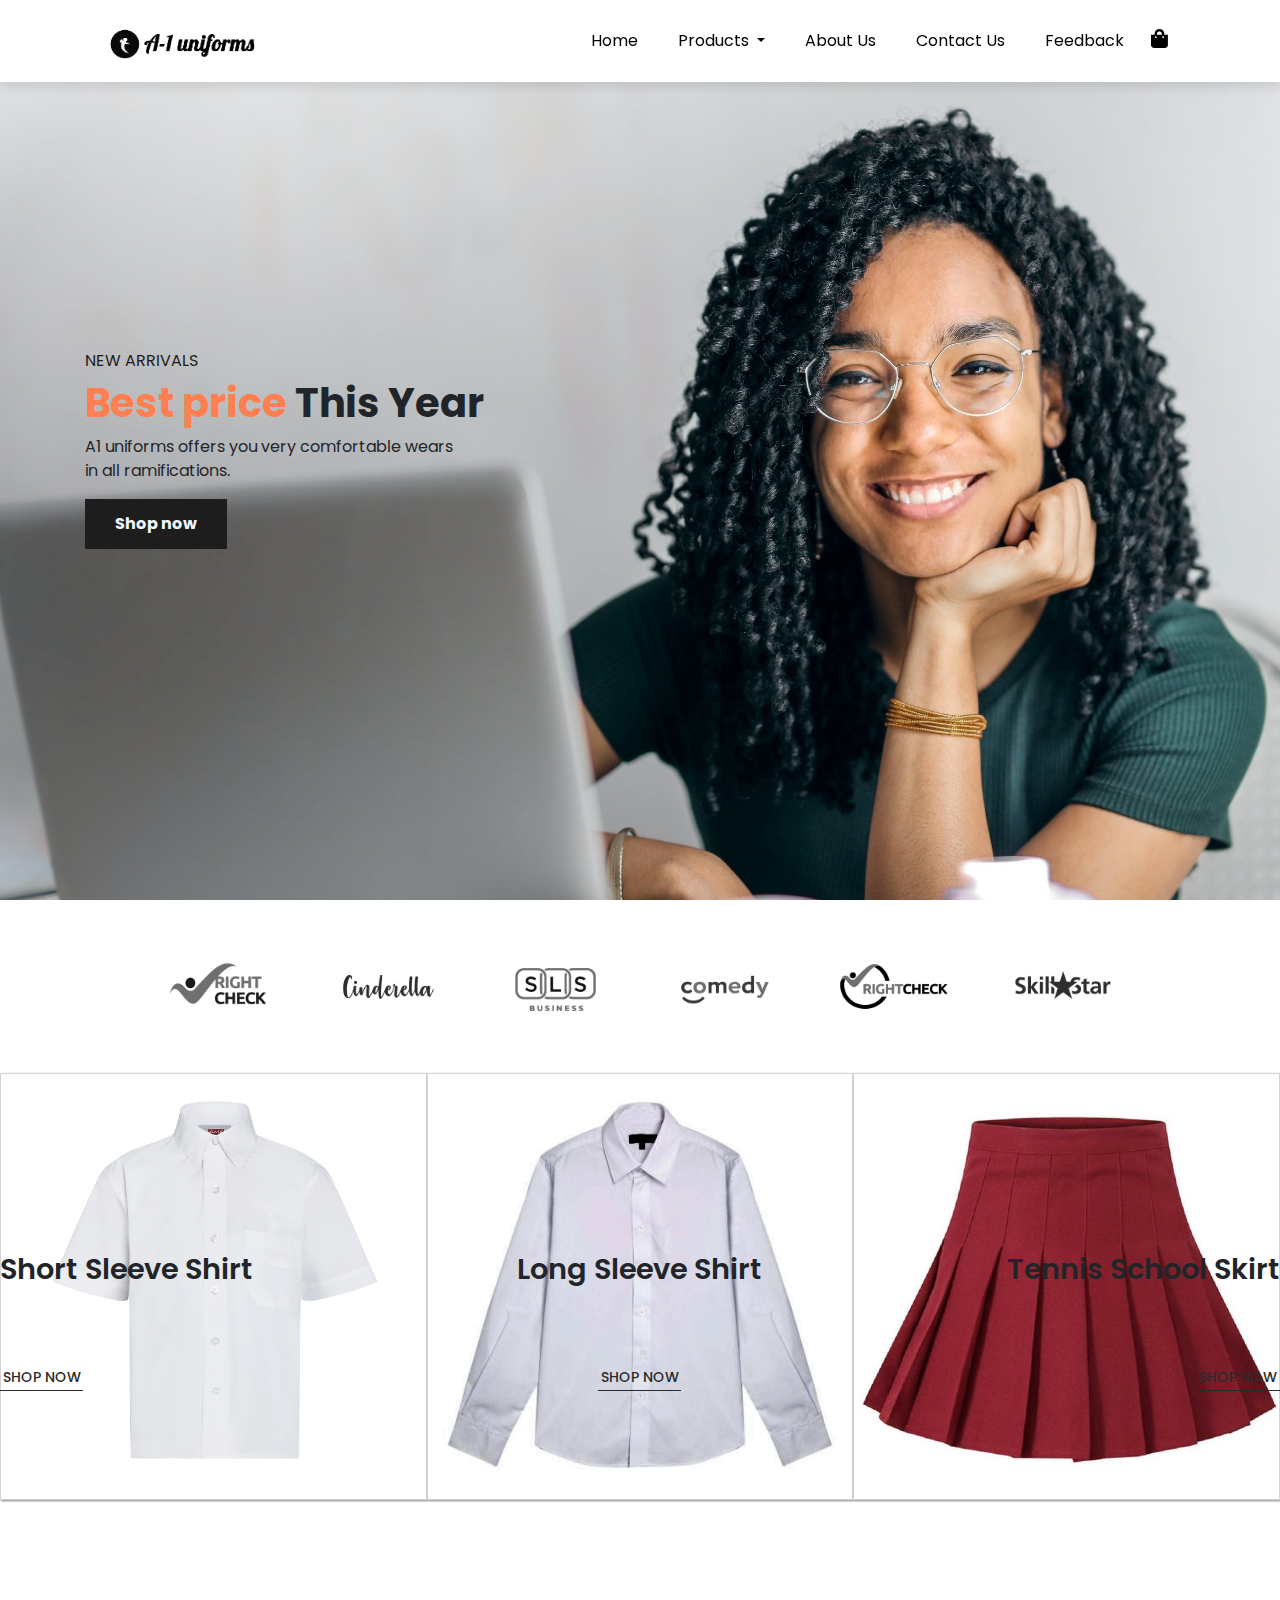
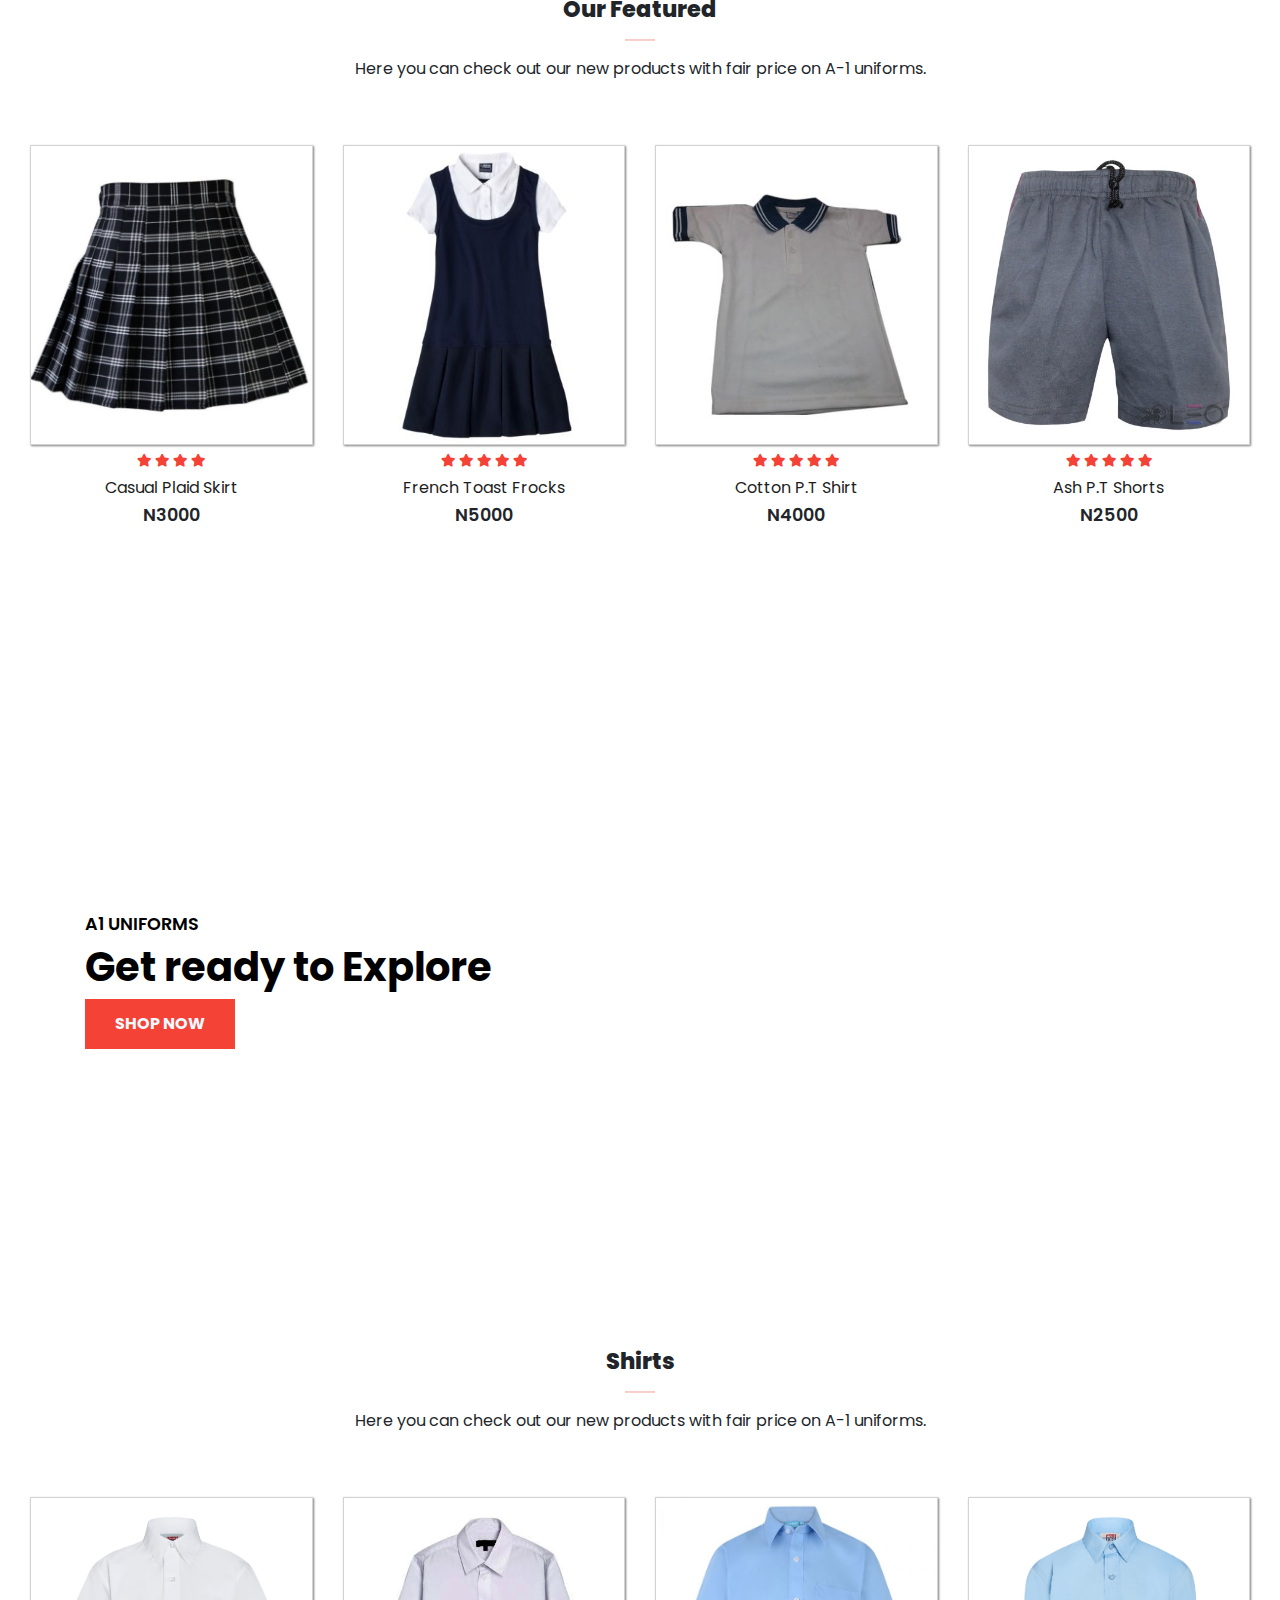
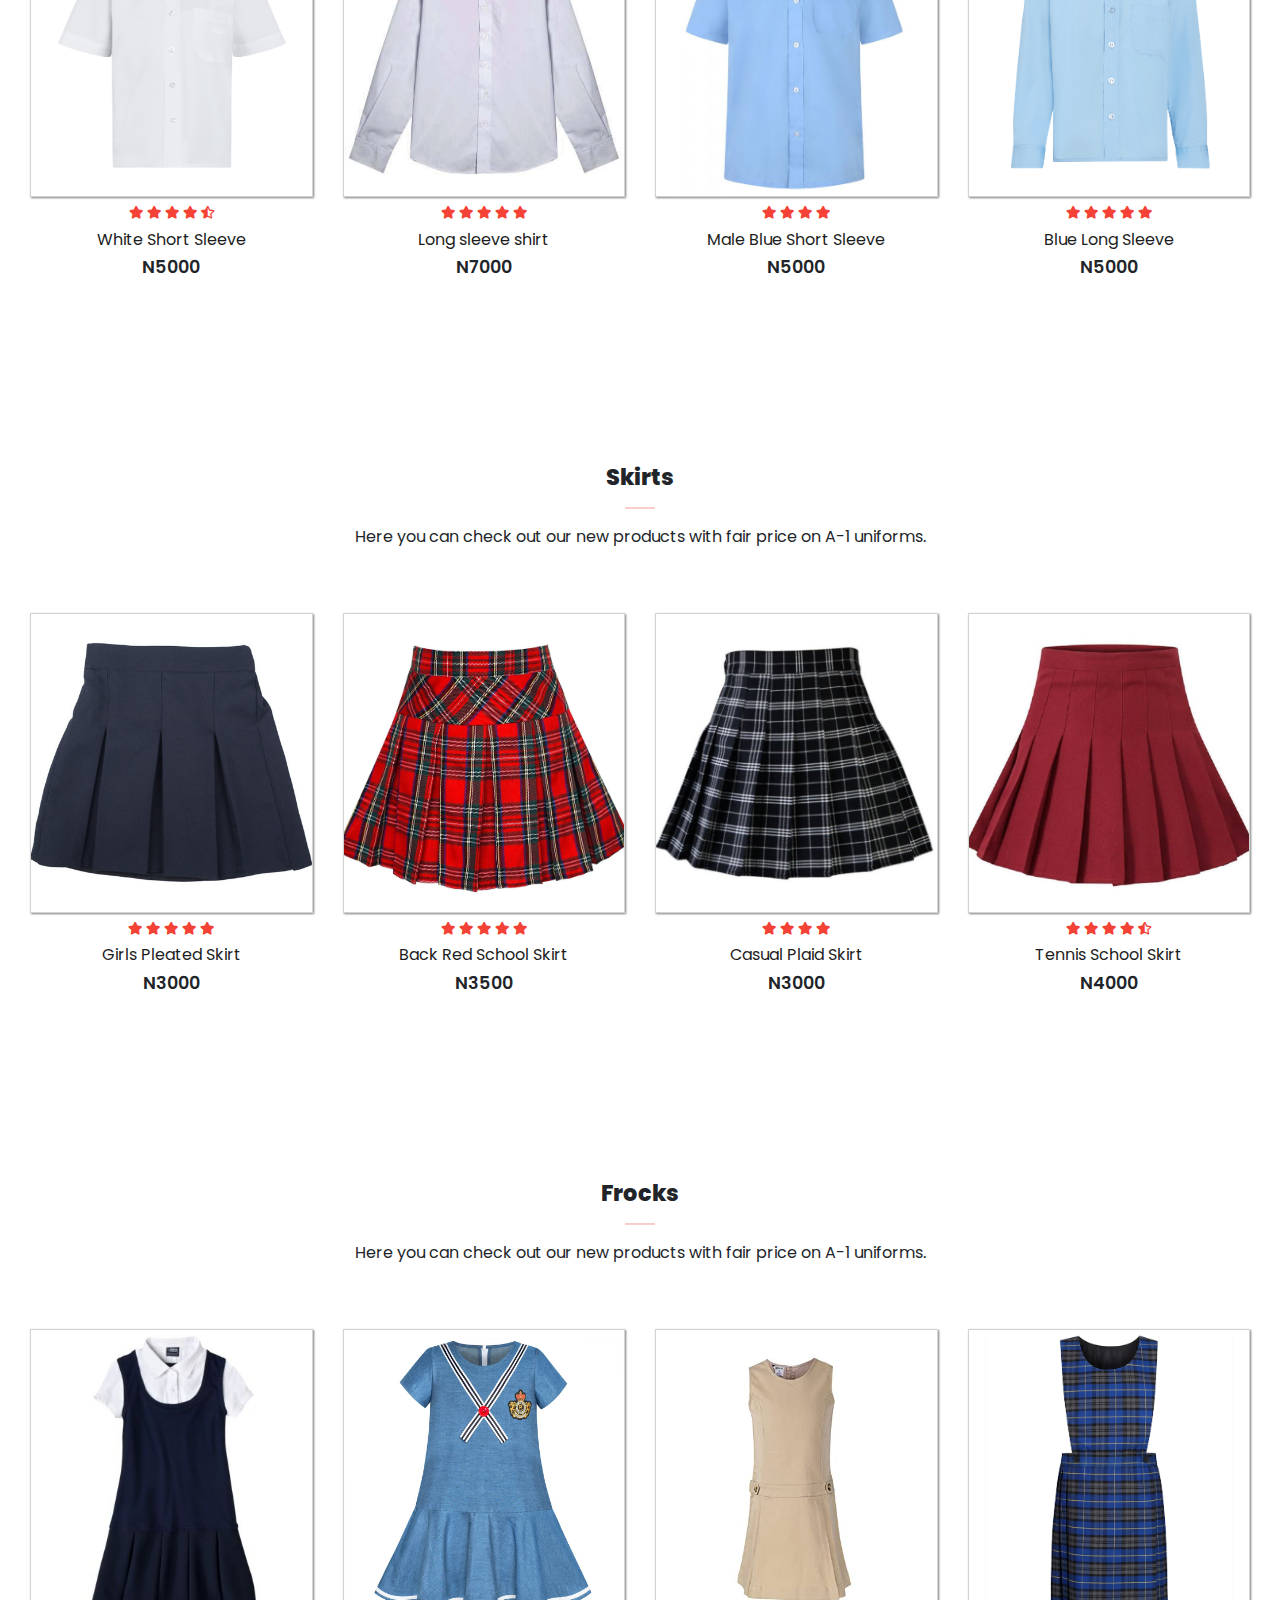
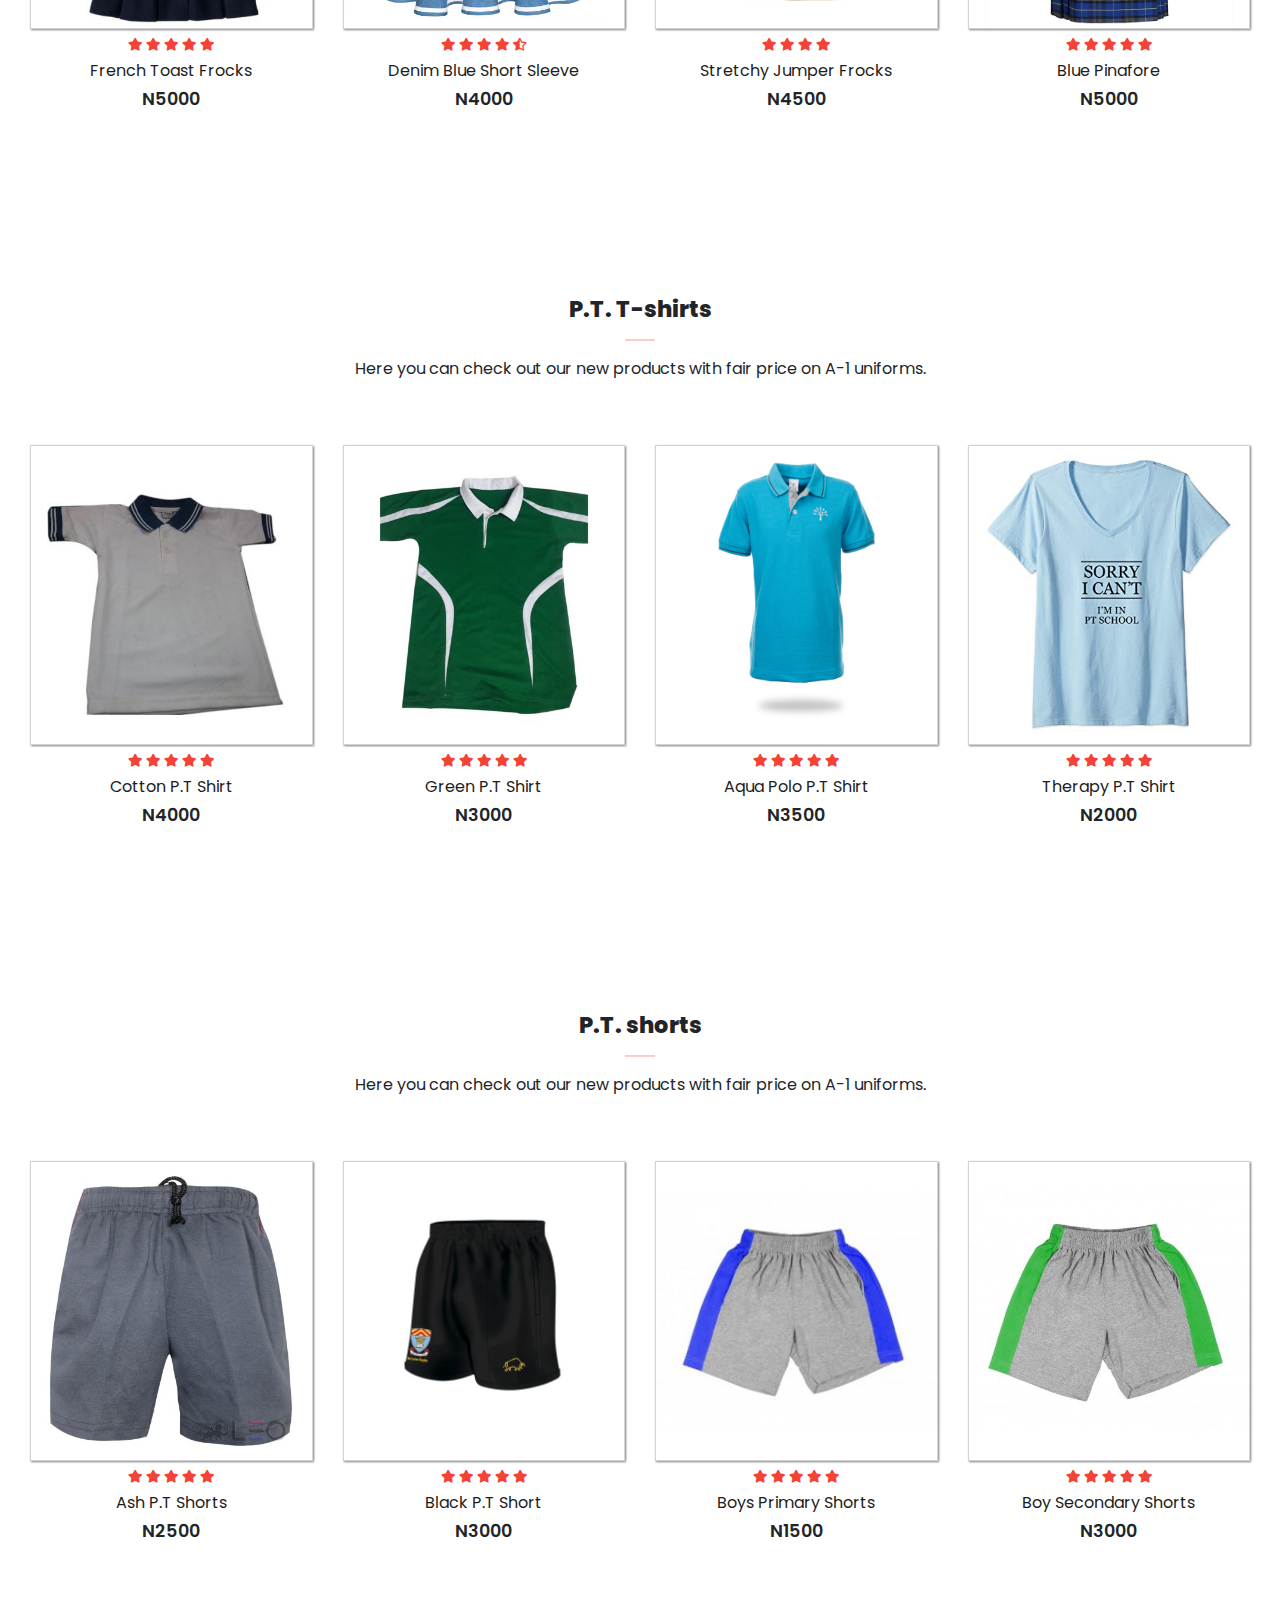
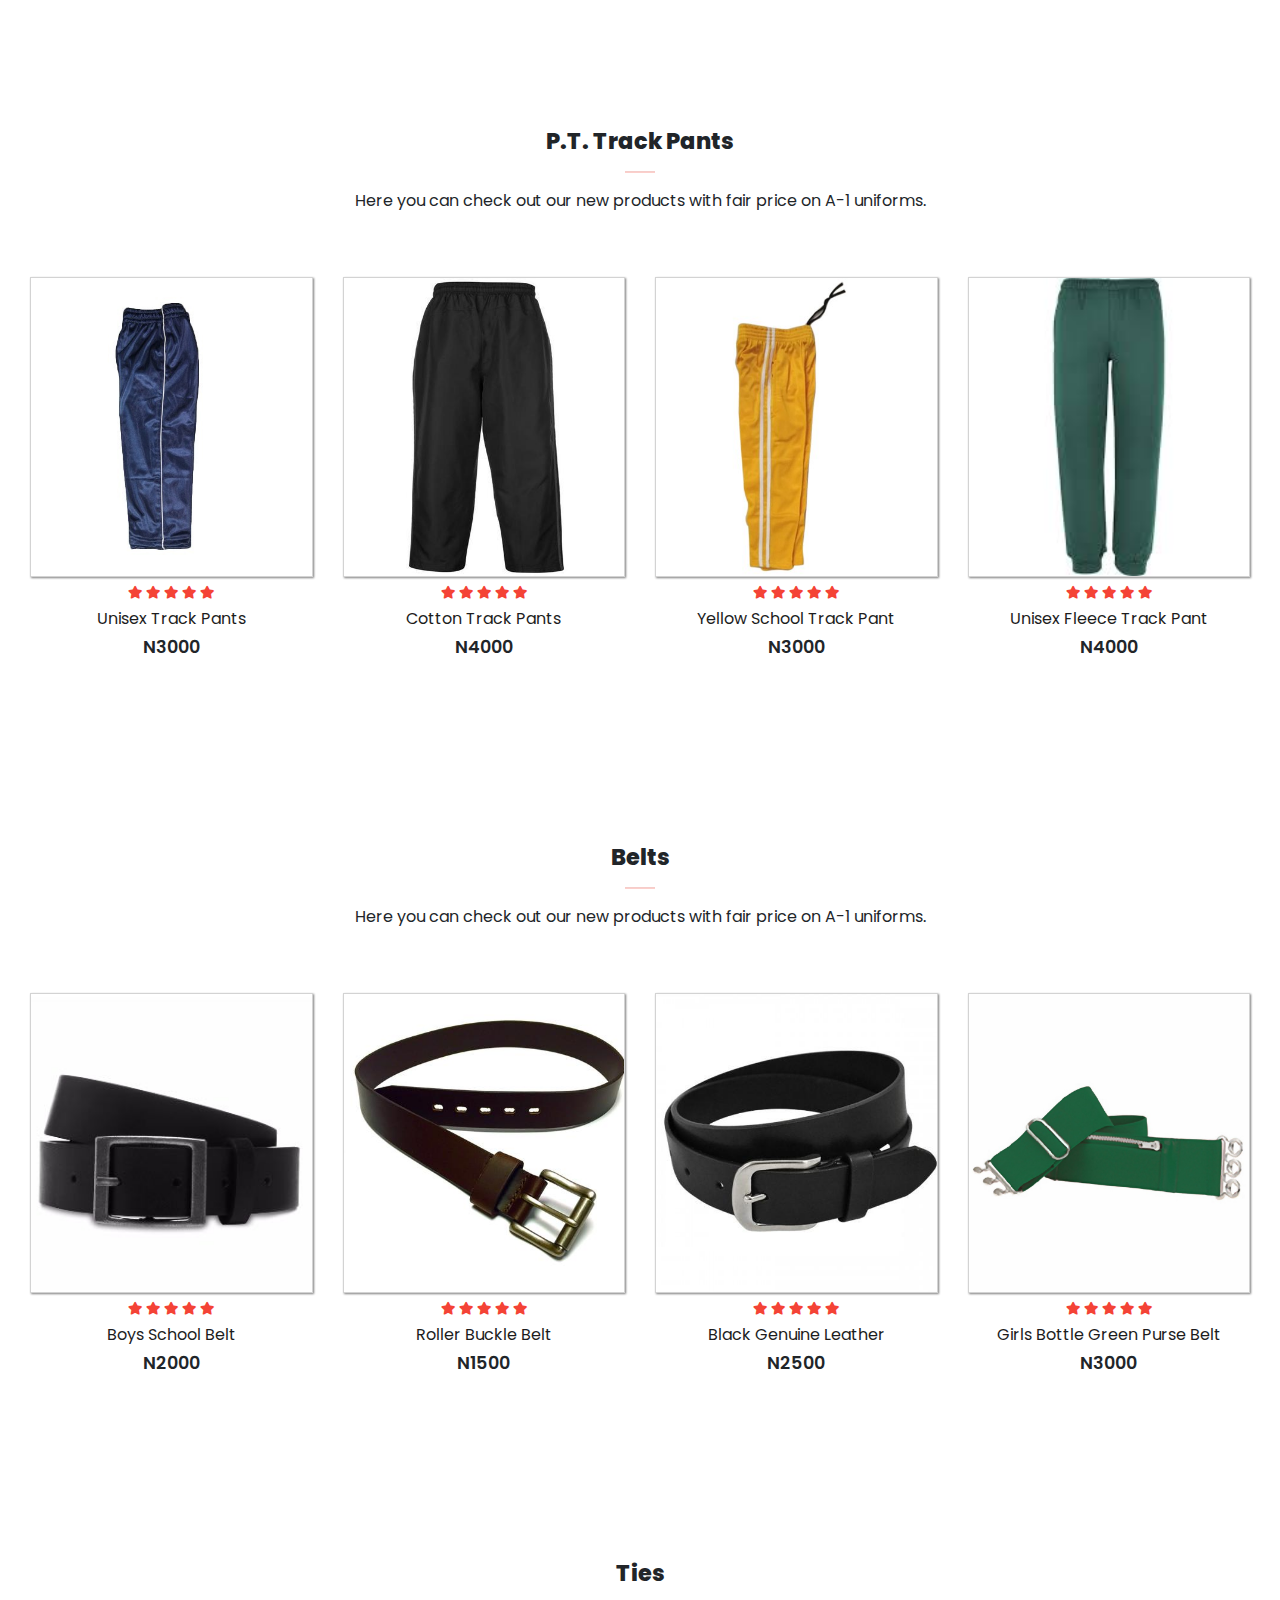
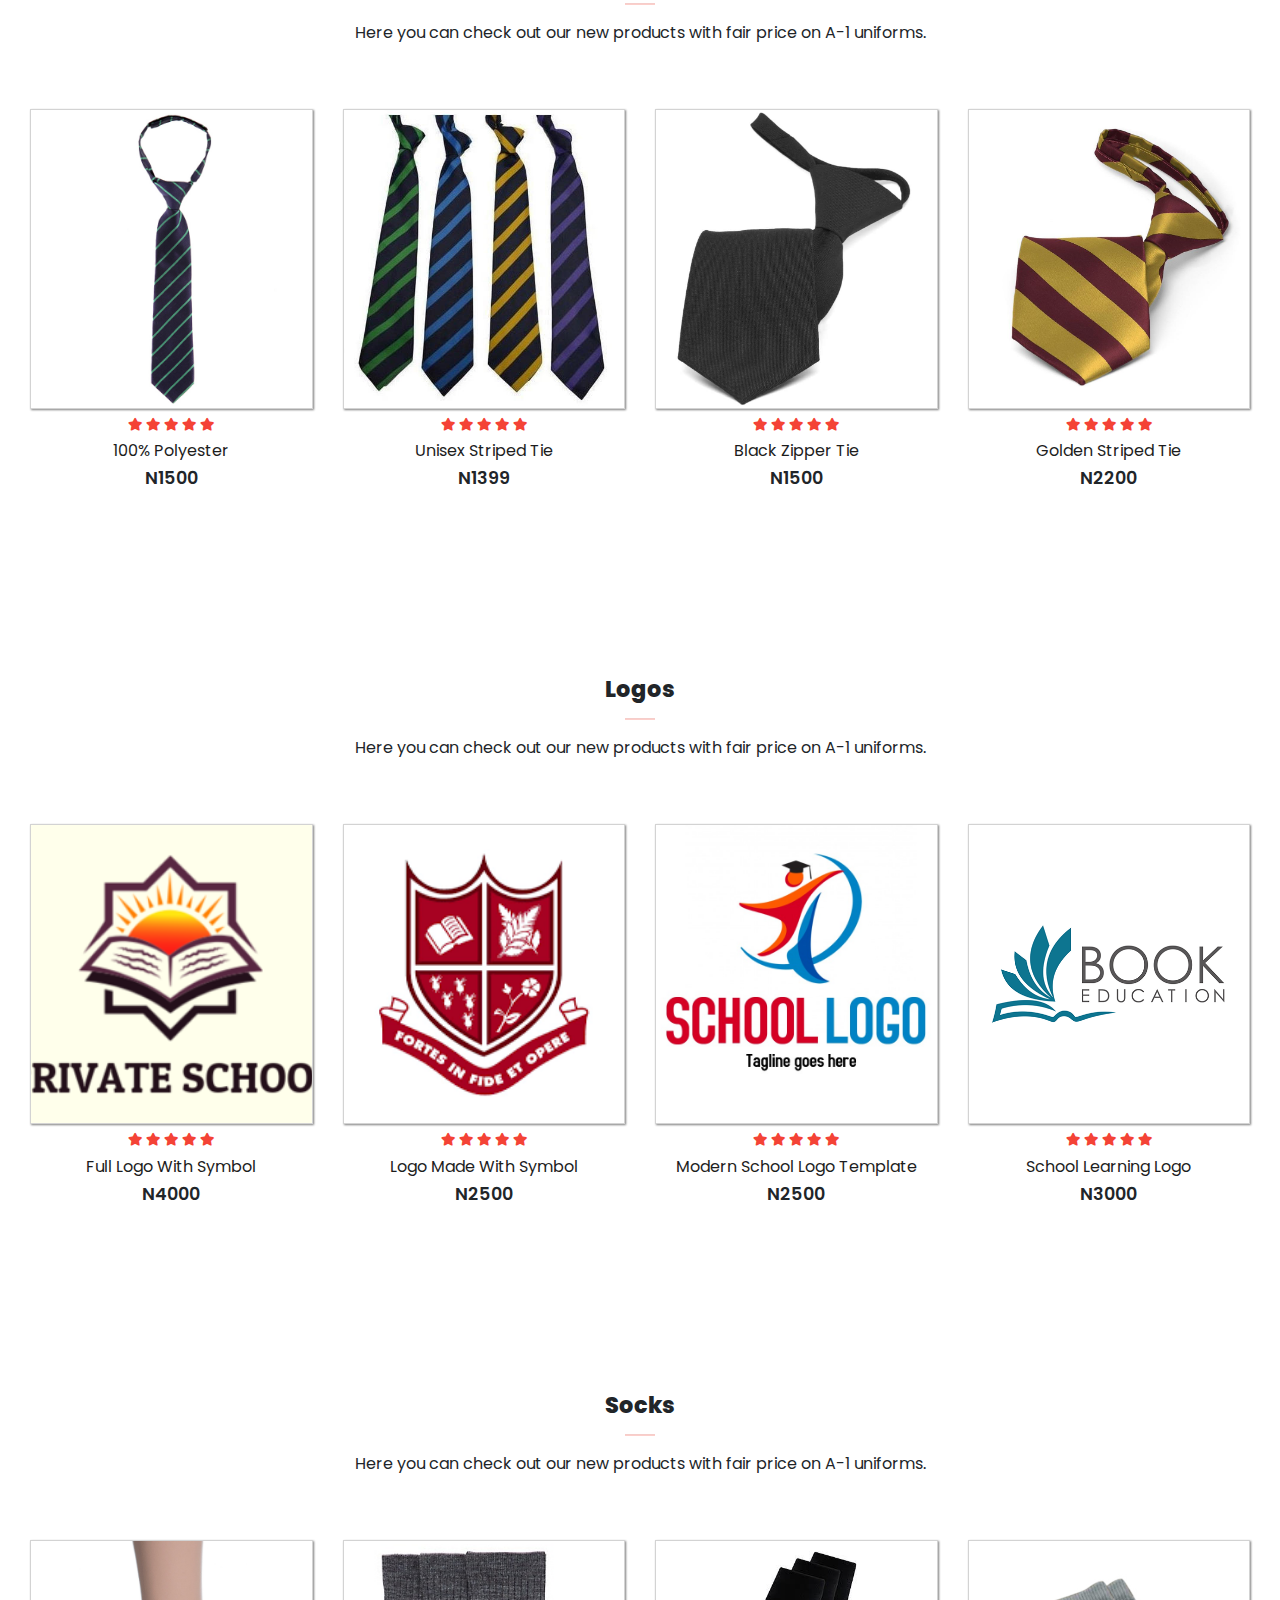
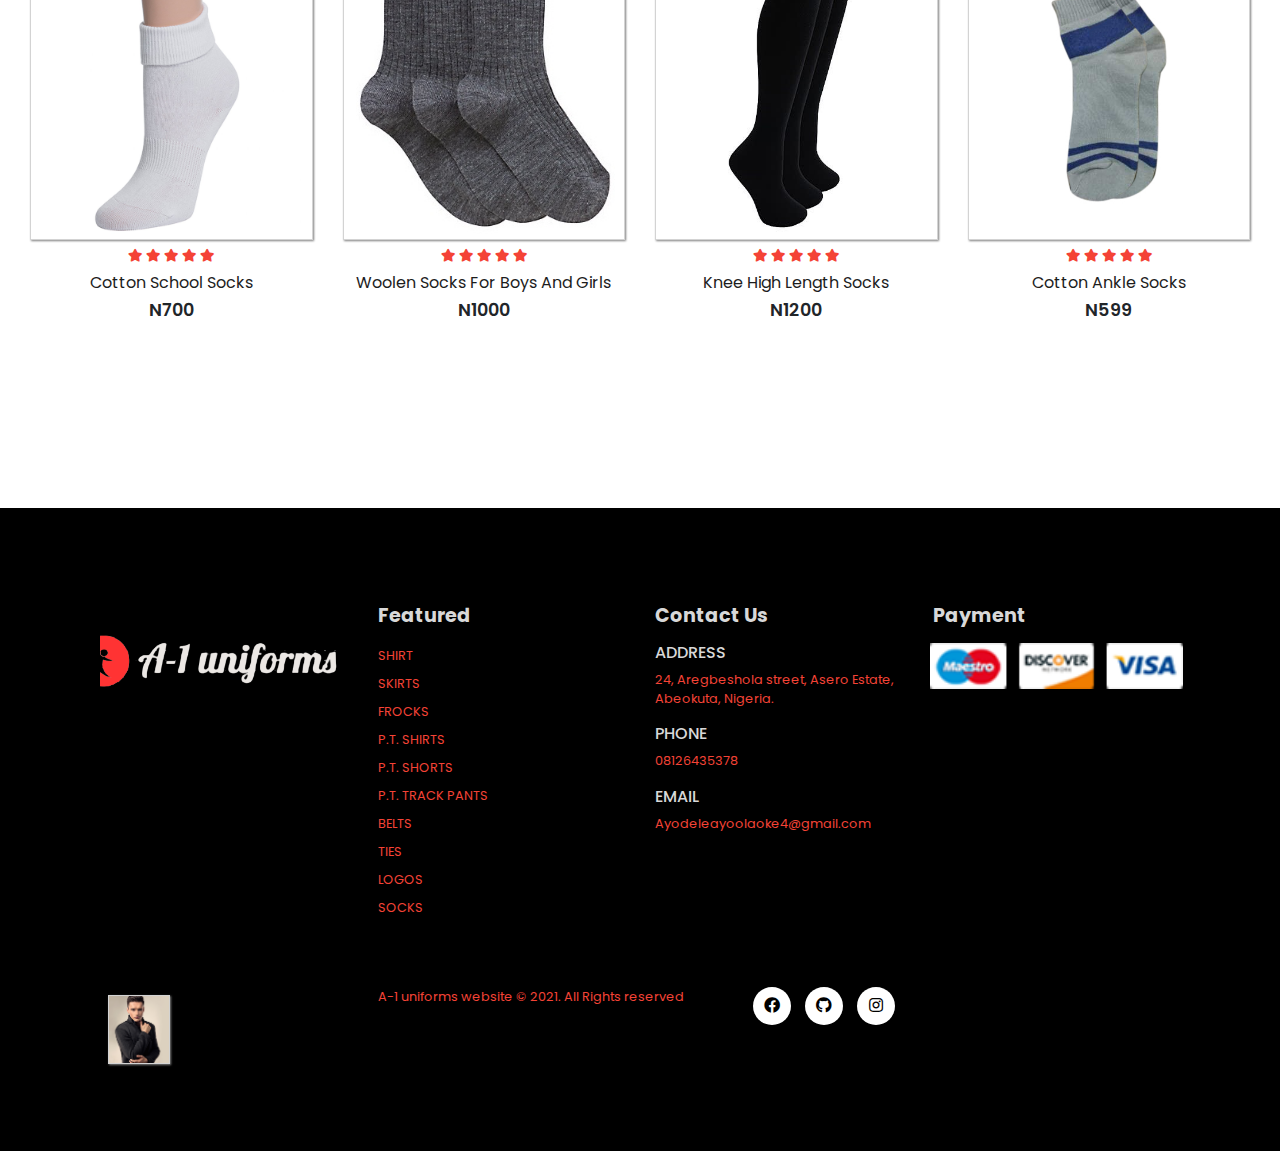
==== index.html @ 0e8beb48 "project pushed to git" ====
<!DOCTYPE html>
<html lang="en">

    <head>
        <meta charset="UTF-8" />
        <meta http-equiv="X-UA-Compatible" content="IE=edge" />
        <meta name="viewport" content="width=device-width, initial-scale=1.0" />
        <title>A1 UNIFORMS | HOME</title>
        <link rel="stylesheet" href="assets/css/styles.css" />
<link rel="stylesheet" href="assets/css/bootstrap-5.0.0-beta2/dist/css/bootstrap.css">
<link rel="stylesheet" href="assets/css/bootstrap.min.css">
        <link rel="stylesheet" href="assets/css/fontawesome-free-5.15.3-web/css/all.css" />
    </head>

    <body id="notLoaded">
<!-- === NAVBAR === -->
    <nav id="nav" class="navbar navbar-expand-lg navbar-light bg-white py-3 fixed-top">
  <div class="container">
    <img src="assets/img/Screenshot__247_-removebg-preview.png" onclick="window.location.href = 'index.html'" id="logo" alt="" width="200" height="50">
    <button class="navbar-toggler" style="outline: none; border: none;" type="button" data-bs-toggle="collapse" data-bs-target="#navbarSupportedContent" aria-controls="navbarSupportedContent" aria-expanded="false" aria-label="Toggle navigation">
      <span id="bar" class="fa fa-bars"></span>
    </button>
    <div class="collapse navbar-collapse" id="navbarSupportedContent">
      <ul class="navbar-nav ml-auto">
        <li class="nav-item">
          <a class="nav-link active"  href="index.html">Home</a>
        </li>
        <li class="nav-item dropdown">
          <a class="nav-link dropdown-toggle"  href="#" id="navbarDropdown" role="button" data-bs-toggle="dropdown" aria-expanded="false">
            Products
          </a>
          <ul class="dropdown-menu" aria-labelledby="navbarDropdown">
            <li><a class="dropdown-item" href="products.html#shirts">Shirts</a></li>
            <li><a class="dropdown-item" href="products.html#skirts">Skirts</a></li>
            <li><a class="dropdown-item" href="products.html#Frocks">Frocks</a></li>
            <li><a class="dropdown-item" href="products.html#p_t_shirts">P.T shirts</a></li>
            <li><a class="dropdown-item" href="products.html#p_t_shorts">P.T shorts</a></li>
            <li><a class="dropdown-item" href="products.html#p_t_track_pants">P.T track-pants</a></li>
            <li><a class="dropdown-item" href="products.html#belts">Belts</a></li>
            <li><a class="dropdown-item" href="products.html#ties">Ties</a></li>
            <li><a class="dropdown-item" href="products.html#logos">Logos</a></li>
            <li><a class="dropdown-item" href="products.html#socks">Socks</a></li>
          </ul>
        </li>
        <li class="nav-item">
          <a class="nav-link"  href="About.html">About Us</a>
        </li>
        <li class="nav-item">
          <a class="nav-link"  href="contact.html">Contact Us</a>
        </li>
        <li class="nav-item">
          <a class="nav-link"  href="feedback.html">Feedback</a>
        </li>
        <li class="nav-item">
          <i class="fa fa-shopping-bag"></i>
          <!-- <span class="badge badge-primary">1</span> -->
        </li>
      </ul>
    </div>
  </div>
</nav>
<!-- === END OF NAVBAR === -->

       <!-- === BODY === -->
      <section id="home" style="height: 100vh;">
        <div class="container" id="home-txt">
          <h5 id="headfive">NEW ARRIVALS</h5>
          <h1 id="headone"><span>Best price</span> This Year</h1>
          <p>A1 uniforms offers you very comfortable wears <br> in all ramifications.</p>
          <button onclick="window.location.href = 'products.html#shirts'">Shop now</button>
        </div>
      </section>


      <section id="brand" class="container">
        <div class="row m-0 p-5">
          <img class="img-fluid col-lg-2 col-md-2 col-6" src="assets/img/brand/1.png" alt="">
          <img class="img-fluid col-lg-2 col-md-2 col-6" src="assets/img/brand/2.png" alt="">
          <img class="img-fluid col-lg-2 col-md-2 col-6" src="assets/img/brand/3.png" alt="">
          <img class="img-fluid col-lg-2 col-md-2 col-6" src="assets/img/brand/4.png" alt="">
          <img class="img-fluid col-lg-2 col-md-2 col-6" src="assets/img/brand/5.png" alt="">
          <img class="img-fluid col-lg-2 col-md-2 col-6" src="assets/img/brand/6.png" alt="">
          <!-- <i class="fa fa-smile"></i> -->
        </div>
      </section>


      <section id="new">
        <div class="row p-0 m-0">
          <div class="one col-lg-4 col-md-12 col-12 p-0">
            <img class="img-fluid" src="assets/img/SHORT-SLEEVE-WHITE.png" alt="">
            <div class="details">
             <h2 id="headtwo">Short Sleeve Shirt</h2>
              <button onclick="window.location.href='products.html'" class="text-uppercase">Shop now</button>
            </div>
          </div>
          <div class="one col-lg-4 col-md-12 col-12 p-0">
            <img class="img-fluid" src="assets/img/long-sleeve.jpg" alt="">
            <div class="details">
              <h2 id="headtwo">Long Sleeve Shirt</h2>
              <button onclick="window.location.href='products.html'" class="text-uppercase">Shop now</button>
            </div>
          </div>
          <div class="one col-lg-4 col-md-12 col-12 p-0">
            <img class="img-fluid" src="assets/img/tennis-skirt.jpg" alt="">
            <div class="details">
              <h2 id="headtwo">Tennis School Skirt</h2>
              <button onclick="window.location.href='products.html'" class="text-uppercase">Shop now</button>
            </div>
          </div>
        </div>
      </section>

      <section id="featured" class="my-5 pb-5">
        <div class="container text-center mt-5 p-5">
          <h3 id="headthree">Our Featured</h3>
          <hr class="mx-auto hr">
          <p>Here you can check out our new products with fair price on A-1 uniforms.</p>
        </div>
        <div class="row mx-auto container-fluid">
          <div class="product text-center col-lg-3 col-md-4 col-12">
            <img onclick="window.location.href='https://paystack.com/buy/casual-plaid-skirt-jjpknv'" class="img-fluid" src="assets/img/plaid-skirt.jpeg" alt="">
            <div class="star">
              <i class="fa fa-star"></i>
              <i class="fa fa-star"></i>
              <i class="fa fa-star"></i>
              <i class="fa fa-star"></i>
            </div>
            <h5 id="headfive" class="p-name">Casual Plaid Skirt</h5>
            <h4 id="headfour" class="p-price">N3000</h4>
            <button onclick="window.location.href='sproduct.html'" class="buy-btn">Buy now</button>
          </div>
          <div class="product text-center col-lg-3 col-md-4 col-12">
           <img onclick="window.location.href='https://paystack.com/buy/french-toast-frocks-osurut'" class="img-fluid" src="assets/img/french-toast.jpg" alt="">
            <div class="star">
              <i class="fa fa-star"></i>
              <i class="fa fa-star"></i>
              <i class="fa fa-star"></i>
              <i class="fa fa-star"></i>
              <i class="fa fa-star"></i>
            </div>
            <h5 id="headfive" class="p-name">French Toast Frocks</h5>
            <h4 id="headfour" class="p-price">N5000</h4>
            <button onclick="window.location.href='https://paystack.com/buy/french-toast-frocks-osurut'" class="buy-btn">Buy now</button>
          </div>
          <div class="product text-center col-lg-3 col-md-4 col-12">
            <img onclick="window.location.href='https://paystack.com/buy/cotton-pt-shirt-lpjqkx'" class="img-fluid" src="assets/img/cotton-tshirt.jpg" alt="">
            <div class="star">
              <i class="fa fa-star"></i>
              <i class="fa fa-star"></i>
              <i class="fa fa-star"></i>
              <i class="fa fa-star"></i>
              <i class="fa fa-star"></i>
            </div>
            <h5 id="headfive" class="p-name">Cotton P.T Shirt</h5>
            <h4 id="headfour" class="p-price">N4000</h4>
            <button onclick="window.location.href='https://paystack.com/buy/cotton-pt-shirt-lpjqkx'" class="buy-btn">Buy now</button>
          </div>
          <div class="product text-center col-lg-3 col-md-4 col-12">
            <img onclick="window.location.href='https://paystack.com/buy/ash-pt-shorts-agbyjb'" class="img-fluid" src="assets/img/ash-ptshort.jpg" alt="">
            <div class="star">
              <i class="fa fa-star"></i>
              <i class="fa fa-star"></i>
              <i class="fa fa-star"></i>
              <i class="fa fa-star"></i>
              <i class="fa fa-star"></i>
            </div>
            <h5 id="headfive" class="p-name">Ash P.T Shorts</h5>
            <h4 id="headfour" class="p-price">N2500</h4>
            <button onclick="window.location.href='https://paystack.com/buy/ash-pt-shorts-agbyjb'" class="buy-btn">Buy now</button>
          </div>
        </div>
      </section>


      <section id="banner" class="my-5 py-5">
        <div class="container">
          <h4 id="headfour">A1 UNIFORMS</h4>
          <h1 id="headone">Get ready to Explore</h1>
          <button onclick="window.location.href='products.html'" class="text-uppercase">Shop Now</button>
        </div>
      </section>


      <section id="shirts__" class="my-5 ">
        <div class="container text-center mt-5 p-5">
          <h3 id="headthree">Shirts</h3>
          <hr class="mx-auto hr">
          <p>Here you can check out our new products with fair price on A-1 uniforms.</p>
        </div>
        <div class="row mx-auto container-fluid">
          <div class="product text-center col-lg-3 col-md-4 col-12">
            <img onclick="window.location.href='products.html#shirts'" class="img-fluid" src="assets/img/SHORT-SLEEVE-WHITE.png" alt="">
            <div class="star">
              <i class="fa fa-star"></i>
              <i class="fa fa-star"></i>
              <i class="fa fa-star"></i>
              <i class="fa fa-star"></i>
              <i class="fa fa-star-half-alt"></i>
            </div>
            <h5 id="headfive" class="p-name">White Short Sleeve</h5>
            <h4 id="headfour" class="p-price">N5000</h4>
            <button onclick="window.location.href='https://paystack.com/buy/white-short-sleeve-cwezlf'" class="buy-btn">Buy now</button>
          </div>
          <div class="product text-center col-lg-3 col-md-4 col-12">
            <img onclick="window.location.href='products.html#shirts'" class="img-fluid" src="assets/img/long-sleeve.jpg" alt="">
            <div class="star">
              <i class="fa fa-star"></i>
              <i class="fa fa-star"></i>
              <i class="fa fa-star"></i>
              <i class="fa fa-star"></i>
              <i class="fa fa-star"></i>
            </div>
            <h5 id="headfive" class="p-name">Long sleeve shirt</h5>
            <h4 id="headfour" class="p-price">N7000</h4>
            <button onclick="window.location.href='https://paystack.com/buy/long-sleeve-shirt-bwxavb'" class="buy-btn">Buy now</button>
          </div>
          <div class="product text-center col-lg-3 col-md-4 col-12">
            <img onclick="window.location.href='products.html#shirts'" class="img-fluid" src="assets/img/blue-shirt.jpg" alt="">
            <div class="star">
              <i class="fa fa-star"></i>
              <i class="fa fa-star"></i>
              <i class="fa fa-star"></i>
              <i class="fa fa-star"></i>
              <!-- <i class="fa fa-star"></i> -->
            </div>
            <h5 id="headfive" class="p-name">Male Blue Short Sleeve</h5>
            <h4 id="headfour" class="p-price">N5000</h4>
            <button onclick="window.location.href='https://paystack.com/buy/male-blue-short-sleeve-lnjbgh'" class="buy-btn">Buy now</button>
          </div>
          <div class="product text-center col-lg-3 col-md-4 col-12">
            <img onclick="window.location.href='products.html#shirts'" class="img-fluid" src="assets/img/LONG-SLEEVE-BLUE.png" alt="">
            <div class="star">
              <i class="fa fa-star"></i>
              <i class="fa fa-star"></i>
              <i class="fa fa-star"></i>
              <i class="fa fa-star"></i>
              <i class="fa fa-star"></i>
            </div>
            <h5 id="headfive" class="p-name"> Blue Long Sleeve</h5>
            <h4 id="headfour" class="p-price">N5000</h4>
            <button onclick="window.location.href='https://paystack.com/buy/blue-long-sleeve-eztjfu'" class="buy-btn">Buy now</button>
          </div>
        </div>
      </section>


      <section id="skirts__" class="my-5 ">
        <div class="container text-center mt-5 p-5">
          <h3 id="headthree">Skirts</h3>
          <hr class="mx-auto hr">
          <p>Here you can check out our new products with fair price on A-1 uniforms.</p>
        </div>
        <div class="row mx-auto container-fluid">
          <div class="product text-center col-lg-3 col-md-4 col-12">
            <img onclick="window.location.href='products.html#skirts'" class="img-fluid" src="assets/img/girl-school-skirt.jpg" alt="">
            <div class="star">
              <i class="fa fa-star"></i>
              <i class="fa fa-star"></i>
              <i class="fa fa-star"></i>
              <i class="fa fa-star"></i>
              <i class="fa fa-star"></i>
            </div>
            <h5 id="headfive" class="p-name">Girls Pleated Skirt</h5>
            <h4 id="headfour" class="p-price">N3000</h4>
            <button onclick="window.location.href='https://paystack.com/buy/girls-pleated-skirt-sfyigk'" class="buy-btn">Buy now</button>
          </div>
          <div class="product text-center col-lg-3 col-md-4 col-12">
            <img onclick="window.location.href='products.html#skirts'" class="img-fluid" src="assets/img/red-skirt.jpg" alt="">
            <div class="star">
              <i class="fa fa-star"></i>
              <i class="fa fa-star"></i>
              <i class="fa fa-star"></i>
              <i class="fa fa-star"></i>
              <i class="fa fa-star"></i>
            </div>
            <h5 id="headfive" class="p-name">Back Red School Skirt</h5>
            <h4 id="headfour" class="p-price">N3500</h4>
            <button onclick="window.location.href='sproduct.html'" class="buy-btn">Buy now</button>
          </div>
          <div class="product text-center col-lg-3 col-md-4 col-12">
            <img onclick="window.location.href='products.html#skirts'" class="img-fluid" src="assets/img/plaid-skirt.jpeg" alt="">
            <div class="star">
              <i class="fa fa-star"></i>
              <i class="fa fa-star"></i>
              <i class="fa fa-star"></i>
              <i class="fa fa-star"></i>
              <!-- <i class="fa fa-star"></i> -->
            </div>
            <h5 id="headfive" class="p-name">Casual Plaid Skirt</h5>
            <h4 id="headfour" class="p-price">N3000</h4>
            <button onclick="window.location.href='https://paystack.com/buy/back-red-school-skirt-jkmeyf'" class="buy-btn">Buy now</button>
          </div>
          <div class="product text-center col-lg-3 col-md-4 col-12">
            <img onclick="window.location.href='products.html#skirts'" class="img-fluid" src="assets/img/tennis-skirt.jpg" alt="">
            <div class="star">
              <i class="fa fa-star"></i>
              <i class="fa fa-star"></i>
              <i class="fa fa-star"></i>
              <i class="fa fa-star"></i>
              <i class="fa fa-star-half-alt"></i>
            </div>
            <h5 id="headfive" class="p-name">Tennis School Skirt</h5>
            <h4 id="headfour" class="p-price">N4000</h4>
            <button onclick="window.location.href='https://paystack.com/buy/tennis-school-skirt-nzvxnd'" class="buy-btn">Buy now</button>
          </div>
        </div>
      </section>

      <section id="Frocks__" class="my-5 ">
        <div class="container text-center mt-5 p-5">
          <h3 id="headthree">Frocks</h3>
          <hr class="mx-auto hr">
          <p>Here you can check out our new products with fair price on A-1 uniforms.</p>
        </div>
        <div class="row mx-auto container-fluid">
          <div class="product text-center col-lg-3 col-md-4 col-12">
            <img onclick="window.location.href='products.html#Frocks'" class="img-fluid" src="assets/img/french-toast.jpg" alt="">
            <div class="star">
              <i class="fa fa-star"></i>
              <i class="fa fa-star"></i>
              <i class="fa fa-star"></i>
              <i class="fa fa-star"></i>
              <i class="fa fa-star"></i>
            </div>
            <h5 id="headfive" class="p-name">French Toast Frocks</h5>
            <h4 id="headfour" class="p-price">N5000</h4>
            <button onclick="window.location.href='https://paystack.com/buy/french-toast-frocks-osurut'" class="buy-btn">Buy now</button>
          </div>
          <div class="product text-center col-lg-3 col-md-4 col-12">
            <img onclick="window.location.href='products.html#Frocks'" class="img-fluid" src="assets/img/denim-blue-frocks.jpg" style="object-fit: contain;" alt="">
            <div class="star">
              <i class="fa fa-star"></i>
              <i class="fa fa-star"></i>
              <i class="fa fa-star"></i>
              <i class="fa fa-star"></i>
              <i class="fa fa-star-half-alt"></i>
            </div>
            <h5 id="headfive" class="p-name">Denim Blue Short Sleeve</h5>
            <h4 id="headfour" class="p-price">N4000</h4>
            <button onclick="window.location.href='https://paystack.com/buy/denim-blue-short-sleeve-jhqzed'" class="buy-btn">Buy now</button>
          </div>
          <div class="product text-center col-lg-3 col-md-4 col-12">
            <img onclick="window.location.href='products.html#Frocks'" class="img-fluid" src="assets/img/stretchy-jumper.jpg" alt="">
            <div class="star">
              <i class="fa fa-star"></i>
              <i class="fa fa-star"></i>
              <i class="fa fa-star"></i>
              <i class="fa fa-star"></i>
              <!-- <i class="fa fa-star"></i> -->
            </div>
            <h5 id="headfive" class="p-name">Stretchy Jumper Frocks</h5>
            <h4 id="headfour" class="p-price">N4500</h4>
            <button onclick="window.location.href='sproduct.html'" class="buy-btn">Buy now</button>
          </div>
          <div class="product text-center col-lg-3 col-md-4 col-12">
            <img onclick="window.location.href='products.html#Frocks'" class="img-fluid" src="assets/img/blue-pinafore.jpg" style="object-fit: contain;" alt="">
            <div class="star">
              <i class="fa fa-star"></i>
              <i class="fa fa-star"></i>
              <i class="fa fa-star"></i>
              <i class="fa fa-star"></i>
              <i class="fa fa-star"></i>
            </div>
            <h5 id="headfive" class="p-name">Blue Pinafore</h5>
            <h4 id="headfour" class="p-price">N5000</h4>
            <button onclick="window.location.href='https://paystack.com/buy/blue-pinafore-phsjfw'" class="buy-btn">Buy now</button>
          </div>
        </div>
      </section>


      <section id="pt-shirts__" class="my-5 ">
        <div class="container text-center mt-5 p-5">
          <h3 id="headthree">P.T. T-shirts</h3>
          <hr class="mx-auto hr">
          <p>Here you can check out our new products with fair price on A-1 uniforms.</p>
        </div>
        <div class="row mx-auto container-fluid">
          <div class="product text-center col-lg-3 col-md-4 col-12">
            <img onclick="window.location.href='products.html#p_t_shirts'" class="img-fluid" src="assets/img/cotton-tshirt.jpg" alt="">
            <div class="star">
              <i class="fa fa-star"></i>
              <i class="fa fa-star"></i>
              <i class="fa fa-star"></i>
              <i class="fa fa-star"></i>
              <i class="fa fa-star"></i>
            </div>
            <h5 id="headfive" class="p-name">Cotton P.T Shirt</h5>
            <h4 id="headfour" class="p-price">N4000</h4>
            <button onclick="window.location.href='https://paystack.com/buy/cotton-pt-shirt-lpjqkx'" class="buy-btn">Buy now</button>
          </div>
          <div class="product text-center col-lg-3 col-md-4 col-12">
            <img onclick="window.location.href='products.html#p_t_shirts'" class="img-fluid" src="assets/img/green-ptshirt.jpg" alt="">
            <div class="star">
              <i class="fa fa-star"></i>
              <i class="fa fa-star"></i>
              <i class="fa fa-star"></i>
              <i class="fa fa-star"></i>
              <i class="fa fa-star"></i>
            </div>
            <h5 id="headfive" class="p-name">Green P.T Shirt</h5>
            <h4 id="headfour" class="p-price">N3000</h4>
            <button onclick="window.location.href='https://paystack.com/buy/green-pt-shirt-lhvxns'" class="buy-btn">Buy now</button>
          </div>
          <div class="product text-center col-lg-3 col-md-4 col-12">
            <img onclick="window.location.href='products.html#p_t_shirts'" class="img-fluid" src="assets/img/aqua-ptshirt.jpg" alt="">
            <div class="star">
              <i class="fa fa-star"></i>
              <i class="fa fa-star"></i>
              <i class="fa fa-star"></i>
              <i class="fa fa-star"></i>
              <i class="fa fa-star"></i>
            </div>
            <h5 id="headfive" class="p-name">Aqua Polo P.T Shirt</h5>
            <h4 id="headfour" class="p-price">N3500</h4>
            <button onclick="window.location.href='https://paystack.com/buy/aqua-polo-pt-shirt-xkjdlc'" class="buy-btn">Buy now</button>
          </div>
          <div class="product text-center col-lg-3 col-md-4 col-12">
            <img onclick="window.location.href='products.html#p_t_shirts'" class="img-fluid" src="assets/img//blue-ptshirt.jpg" alt="">
            <div class="star">
              <i class="fa fa-star"></i>
              <i class="fa fa-star"></i>
              <i class="fa fa-star"></i>
              <i class="fa fa-star"></i>
              <i class="fa fa-star"></i>
            </div>
            <h5 id="headfive" class="p-name">Therapy P.T Shirt</h5>
            <h4 id="headfour" class="p-price">N2000</h4>
            <button onclick="window.location.href='https://paystack.com/buy/therapy-pt-shirt-iubmhb'" class="buy-btn">Buy now</button>
          </div>
        </div>
      </section>


      <section id="pt-shorts__" class="my-5 ">
        <div class="container text-center mt-5 p-5">
          <h3 id="headthree">P.T. shorts</h3>
          <hr class="mx-auto hr">
          <p>Here you can check out our new products with fair price on A-1 uniforms.</p>
        </div>
        <div class="row mx-auto container-fluid">
          <div class="product text-center col-lg-3 col-md-4 col-12">
            <img onclick="window.location.href='products.html#p_t_shorts'" class="img-fluid" src="assets/img/ash-ptshort.jpg" alt="">
            <div class="star">
              <i class="fa fa-star"></i>
              <i class="fa fa-star"></i>
              <i class="fa fa-star"></i>
              <i class="fa fa-star"></i>
              <i class="fa fa-star"></i>
            </div>
            <h5 id="headfive" class="p-name">Ash P.T Shorts</h5>
            <h4 id="headfour" class="p-price">N2500</h4>
            <button onclick="window.location.href='https://paystack.com/buy/ash-pt-shorts-agbyjb'" class="buy-btn">Buy now</button>
          </div>
          <div class="product text-center col-lg-3 col-md-4 col-12">
            <img onclick="window.location.href='products.html#p_t_shorts'" class="img-fluid" src="assets/img/black-ptshort.jpg" alt="">
            <div class="star">
              <i class="fa fa-star"></i>
              <i class="fa fa-star"></i>
              <i class="fa fa-star"></i>
              <i class="fa fa-star"></i>
              <i class="fa fa-star"></i>
            </div>
            <h5 id="headfive" class="p-name">Black P.T Short</h5>
            <h4 id="headfour" class="p-price">N3000</h4>
            <button onclick="window.location.href='https://paystack.com/buy/black-pt-short-hurqzn'" class="buy-btn">Buy now</button>
          </div>
          <div class="product text-center col-lg-3 col-md-4 col-12">
            <img onclick="window.location.href='products.html#p_t_shorts'" class="img-fluid" src="assets/img/boy-primary.jpg" alt="">
            <div class="star">
              <i class="fa fa-star"></i>
              <i class="fa fa-star"></i>
              <i class="fa fa-star"></i>
              <i class="fa fa-star"></i>
              <i class="fa fa-star"></i>
            </div>
            <h5 id="headfive" class="p-name">Boys Primary Shorts</h5>
            <h4 id="headfour" class="p-price">N1500</h4>
            <button onclick="window.location.href='https://paystack.com/buy/boys-primary-shorts-ghumvf'" class="buy-btn">Buy now</button>
          </div>
          <div class="product text-center col-lg-3 col-md-4 col-12">
            <img onclick="window.location.href='products.html#p_t_shorts'" class="img-fluid" src="assets/img/boy-sec.jpg" alt="">
            <div class="star">
              <i class="fa fa-star"></i>
              <i class="fa fa-star"></i>
              <i class="fa fa-star"></i>
              <i class="fa fa-star"></i>
              <i class="fa fa-star"></i>
            </div>
            <h5 id="headfive" class="p-name">Boy Secondary Shorts</h5>
            <h4 id="headfour" class="p-price">N3000</h4>
            <button onclick="window.location.href='https://paystack.com/buy/boy-secondary-shorts-ndratw'" class="buy-btn">Buy now</button>
          </div>
        </div>
      </section>



      <section id="pt-track-pants__" class="my-5 ">
        <div class="container text-center mt-5 p-5">
          <h3 id="headthree">P.T. Track Pants</h3>
          <hr class="mx-auto hr">
          <p>Here you can check out our new products with fair price on A-1 uniforms.</p>
        </div>
        <div class="row mx-auto container-fluid">
          <div class="product text-center col-lg-3 col-md-4 col-12">
            <img onclick="window.location.href='products.html#p_t_track_pants'" class="img-fluid" src="assets/img/unisextrackpant.jpg" alt="">
            <div class="star">
              <i class="fa fa-star"></i>
              <i class="fa fa-star"></i>
              <i class="fa fa-star"></i>
              <i class="fa fa-star"></i>
              <i class="fa fa-star"></i>
            </div>
            <h5 id="headfive" class="p-name">Unisex Track Pants</h5>
            <h4 id="headfour" class="p-price">N3000</h4>
            <button onclick="window.location.href='https://paystack.com/buy/unisex-track-pants-qxfrqp'" class="buy-btn">Buy now</button>
          </div>
          <div class="product text-center col-lg-3 col-md-4 col-12">
            <img onclick="window.location.href='products.html#p_t_track_pants'" class="img-fluid" src="assets/img/cotton-trackpant.jpg" alt="">
            <div class="star">
              <i class="fa fa-star"></i>
              <i class="fa fa-star"></i>
              <i class="fa fa-star"></i>
              <i class="fa fa-star"></i>
              <i class="fa fa-star"></i>
            </div>
            <h5 id="headfive" class="p-name">Cotton Track Pants</h5>
            <h4 id="headfour" class="p-price">N4000</h4>
            <button onclick="window.location.href='https://paystack.com/buy/cotton-track-pants-xdvnrk'" class="buy-btn">Buy now</button>
          </div>
          <div class="product text-center col-lg-3 col-md-4 col-12">
            <img onclick="window.location.href='products.html#p_t_track_pants'" class="img-fluid" src="assets/img/yellowtrackpant.jpg" alt="">
            <div class="star">
              <i class="fa fa-star"></i>
              <i class="fa fa-star"></i>
              <i class="fa fa-star"></i>
              <i class="fa fa-star"></i>
              <i class="fa fa-star"></i>
            </div>
            <h5 id="headfive" class="p-name">Yellow School Track Pant</h5>
            <h4 id="headfour" class="p-price">N3000</h4>
            <button onclick="window.location.href='https://paystack.com/buy/yellow-school-track-pant-gtwshf'" class="buy-btn">Buy now</button>
          </div>
          <div class="product text-center col-lg-3 col-md-4 col-12">
            <img onclick="window.location.href='products.html#p_t_track_pants'" class="img-fluid" src="assets/img/unisexfleece.jpg" alt="">
            <div class="star">
              <i class="fa fa-star"></i>
              <i class="fa fa-star"></i>
              <i class="fa fa-star"></i>
              <i class="fa fa-star"></i>
              <i class="fa fa-star"></i>
            </div>
            <h5 id="headfive" class="p-name">Unisex Fleece Track Pant</h5>
            <h4 id="headfour" class="p-price">N4000</h4>
            <button onclick="window.location.href='https://paystack.com/buy/unisex-fleece-track-pant-iqqtpc'" class="buy-btn">Buy now</button>
          </div>
        </div>
      </section>



      <section id="belts__" class="my-5 ">
        <div class="container text-center mt-5 p-5">
          <h3 id="headthree">Belts</h3>
          <hr class="mx-auto hr">
          <p>Here you can check out our new products with fair price on A-1 uniforms.</p>
        </div>
        <div class="row mx-auto container-fluid">
          <div class="product text-center col-lg-3 col-md-4 col-12">
            <img onclick="window.location.href='products.html#belts'" class="img-fluid" src="assets/img/boysbelt.jpg" alt="">
            <div class="star">
              <i class="fa fa-star"></i>
              <i class="fa fa-star"></i>
              <i class="fa fa-star"></i>
              <i class="fa fa-star"></i>
              <i class="fa fa-star"></i>
            </div>
            <h5 id="headfive" class="p-name">Boys School Belt</h5>
            <h4 id="headfour" class="p-price">N2000</h4>
            <button onclick="window.location.href='https://paystack.com/buy/boys-school-belt-gfjube'" class="buy-btn">Buy now</button>
          </div>
          <div class="product text-center col-lg-3 col-md-4 col-12">
            <img onclick="window.location.href='products.html#belts'" class="img-fluid" src="assets/img/rollerbuckle.jpg" alt="">
            <div class="star">
              <i class="fa fa-star"></i>
              <i class="fa fa-star"></i>
              <i class="fa fa-star"></i>
              <i class="fa fa-star"></i>
              <i class="fa fa-star"></i>
            </div>
            <h5 id="headfive" class="p-name">Roller Buckle Belt</h5>
            <h4 id="headfour" class="p-price">N1500</h4>
            <button onclick="window.location.href='https://paystack.com/buy/roller-buckle-belt-wlwnwt'" class="buy-btn">Buy now</button>
          </div>
          <div class="product text-center col-lg-3 col-md-4 col-12">
            <img onclick="window.location.href='products.html#belts'" class="img-fluid" src="assets/img/blackleather.jpg" alt="">
            <div class="star">
              <i class="fa fa-star"></i>
              <i class="fa fa-star"></i>
              <i class="fa fa-star"></i>
              <i class="fa fa-star"></i>
              <i class="fa fa-star"></i>
            </div>
            <h5 id="headfive" class="p-name">Black Genuine Leather</h5>
            <h4 id="headfour" class="p-price">N2500</h4>
            <button onclick="window.location.href='https://paystack.com/buy/black-genuine-leather-ccfhkb'" class="buy-btn">Buy now</button>
          </div>
          <div class="product text-center col-lg-3 col-md-4 col-12">
            <img onclick="window.location.href='products.html#belts'" class="img-fluid" src="assets/img/girlsblet.jpg" alt="">
            <div class="star">
              <i class="fa fa-star"></i>
              <i class="fa fa-star"></i>
              <i class="fa fa-star"></i>
              <i class="fa fa-star"></i>
              <i class="fa fa-star"></i>
            </div>
            <h5 id="headfive" class="p-name">Girls Bottle Green Purse Belt</h5>
            <h4 id="headfour" class="p-price">N3000</h4>
            <button onclick="window.location.href='https://paystack.com/buy/girls-bottle-green-purse-belt-lklyxi'" class="buy-btn">Buy now</button>
          </div>
        </div>
      </section>


      <section id="ties__" class="my-5 ">
        <div class="container text-center mt-5 p-5">
          <h3 id="headthree">Ties</h3>
          <hr class="mx-auto hr">
          <p>Here you can check out our new products with fair price on A-1 uniforms.</p>
        </div>
        <div class="row mx-auto container-fluid">
          <div class="product text-center col-lg-3 col-md-4 col-12">
            <img onclick="window.location.href='products.html#ties'" class="img-fluid" src="assets/img/polyester.jpg" alt="">
            <div class="star">
              <i class="fa fa-star"></i>
              <i class="fa fa-star"></i>
              <i class="fa fa-star"></i>
              <i class="fa fa-star"></i>
              <i class="fa fa-star"></i>
            </div>
            <h5 id="headfive" class="p-name">100% Polyester</h5>
            <h4 id="headfour" class="p-price">N1500</h4>
            <button onclick="window.location.href='https://paystack.com/buy/100-polyester-wzpykh'" class="buy-btn">Buy now</button>
          </div>
          <div class="product text-center col-lg-3 col-md-4 col-12">
            <img onclick="window.location.href='products.html#ties'" class="img-fluid" src="assets/img/stripped.jpg" alt="">
            <div class="star">
              <i class="fa fa-star"></i>
              <i class="fa fa-star"></i>
              <i class="fa fa-star"></i>
              <i class="fa fa-star"></i>
              <i class="fa fa-star"></i>
            </div>
            <h5 id="headfive" class="p-name">Unisex Striped Tie</h5>
            <h4 id="headfour" class="p-price">N1399</h4>
            <button onclick="window.location.href='https://paystack.com/buy/unisex-striped-tie-hclllv'" class="buy-btn">Buy now</button>
          </div>
          <div class="product text-center col-lg-3 col-md-4 col-12">
            <img onclick="window.location.href='products.html#ties'" class="img-fluid" src="assets/img/zippertie.jpg" alt="">
            <div class="star">
              <i class="fa fa-star"></i>
              <i class="fa fa-star"></i>
              <i class="fa fa-star"></i>
              <i class="fa fa-star"></i>
              <i class="fa fa-star"></i>
            </div>
            <h5 id="headfive" class="p-name">Black Zipper Tie</h5>
            <h4 id="headfour" class="p-price">N1500</h4>
            <button onclick="window.location.href='https://paystack.com/buy/black-zipper-tie-peofkq'" class="buy-btn">Buy now</button>
          </div>
          <div class="product text-center col-lg-3 col-md-4 col-12">
            <img onclick="window.location.href='products.html#ties'" class="img-fluid" src="assets/img/striped-color.jpg" alt="">
            <div class="star">
              <i class="fa fa-star"></i>
              <i class="fa fa-star"></i>
              <i class="fa fa-star"></i>
              <i class="fa fa-star"></i>
              <i class="fa fa-star"></i>
            </div>
            <h5 id="headfive" class="p-name">Golden Striped Tie</h5>
            <h4 id="headfour" class="p-price">N2200</h4>
            <button onclick="window.location.href='https://paystack.com/buy/golden-striped-tie-reewfd'" class="buy-btn">Buy now</button>
          </div>
        </div>
      </section>


      <section id="logos__" class="my-5 ">
        <div class="container text-center mt-5 p-5">
          <h3 id="headthree">Logos</h3>
          <hr class="mx-auto hr">
          <p>Here you can check out our new products with fair price on A-1 uniforms.</p>
        </div>
        <div class="row mx-auto container-fluid">
          <div class="product text-center col-lg-3 col-md-4 col-12">
            <img onclick="window.location.href='products.html#logos'" class="img-fluid" src="assets/img/logo-with-symbol-2.png" alt="">
            <div class="star">
              <i class="fa fa-star"></i>
              <i class="fa fa-star"></i>
              <i class="fa fa-star"></i>
              <i class="fa fa-star"></i>
              <i class="fa fa-star"></i>
            </div>
            <h5 id="headfive" class="p-name">Full Logo With Symbol</h5>
            <h4 id="headfour" class="p-price">N4000</h4>
            <button onclick="window.location.href='https://paystack.com/buy/full-logo-with-symbol-xcqozf'" class="buy-btn">Buy now</button>
          </div>
          <div class="product text-center col-lg-3 col-md-4 col-12">
            <img onclick="window.location.href='products.html#logos'" class="img-fluid" src="assets/img/logo-with-symol.png" alt="">
            <div class="star">
              <i class="fa fa-star"></i>
              <i class="fa fa-star"></i>
              <i class="fa fa-star"></i>
              <i class="fa fa-star"></i>
              <i class="fa fa-star"></i>
            </div>
            <h5 id="headfive" class="p-name">Logo Made With Symbol</h5>
            <h4 id="headfour" class="p-price">N2500</h4>
            <button onclick="window.location.href='https://paystack.com/buy/logo-made-with-symbol-qbozyc'" class="buy-btn">Buy now</button>
          </div>
          <div class="product text-center col-lg-3 col-md-4 col-12">
            <img onclick="window.location.href='products.html#logos'" class="img-fluid" src="assets/img/modern-logo-temp.jpg" alt="">
            <div class="star">
              <i class="fa fa-star"></i>
              <i class="fa fa-star"></i>
              <i class="fa fa-star"></i>
              <i class="fa fa-star"></i>
              <i class="fa fa-star"></i>
            </div>
            <h5 id="headfive" class="p-name">Modern School Logo Template</h5>
            <h4 id="headfour" class="p-price">N2500</h4>
            <button onclick="window.location.href='https://paystack.com/buy/modern-school-logo-template-frwlxy'" class="buy-btn">Buy now</button>
          </div>
          <div class="product text-center col-lg-3 col-md-4 col-12">
            <img onclick="window.location.href='products.html#logos'" class="img-fluid" src="assets/img/learning-logo.png" alt="">
            <div class="star">
              <i class="fa fa-star"></i>
              <i class="fa fa-star"></i>
              <i class="fa fa-star"></i>
              <i class="fa fa-star"></i>
              <i class="fa fa-star"></i>
            </div>
            <h5 id="headfive" class="p-name">School Learning Logo</h5>
            <h4 id="headfour" class="p-price">N3000</h4>
            <button onclick="window.location.href='https://paystack.com/buy/school-learning-logo-jwxaof'" class="buy-btn">Buy now</button>
          </div>
        </div>
      </section>



      <section id="socks" class="my-5 pb-5">
        <div class="container text-center mt-5 p-5">
          <h3 id="headthree">Socks</h3>
          <hr class="mx-auto hr">
          <p>Here you can check out our new products with fair price on A-1 uniforms.</p>
        </div>
        <div class="row mx-auto container-fluid">
          <div class="product text-center col-lg-3 col-md-4 col-12">
            <img onclick="window.location.href='products.html#socks'" class="img-fluid" src="assets/img/cotton-socks.jpg" alt="">
            <div class="star">
              <i class="fa fa-star"></i>
              <i class="fa fa-star"></i>
              <i class="fa fa-star"></i>
              <i class="fa fa-star"></i>
              <i class="fa fa-star"></i>
            </div>
            <h5 id="headfive" class="p-name">Cotton School Socks</h5>
            <h4 id="headfour" class="p-price">N700</h4>
            <button onclick="window.location.href='https://paystack.com/buy/cotton-school-socks-txjzpr'" class="buy-btn">Buy now</button>
          </div>
          <div class="product text-center col-lg-3 col-md-4 col-12">
            <img onclick="window.location.href='products.html#socks'" class="img-fluid" src="assets/img/boys-girls-socks.jpeg" alt="">
            <div class="star">
              <i class="fa fa-star"></i>
              <i class="fa fa-star"></i>
              <i class="fa fa-star"></i>
              <i class="fa fa-star"></i>
              <i class="fa fa-star"></i>
            </div>
            <h5 id="headfive" class="p-name">Woolen Socks For Boys And Girls</h5>
            <h4 id="headfour" class="p-price">N1000</h4>
            <button onclick="window.location.href='https://paystack.com/buy/woolen-socks-for-boys-and-girls-usvbkn'" class="buy-btn">Buy now</button>
          </div>
          <div class="product text-center col-lg-3 col-md-4 col-12">
            <img onclick="window.location.href='products.html#socks'" class="img-fluid" src="assets/img/knee-socks.jpg" alt="">
            <div class="star">
              <i class="fa fa-star"></i>
              <i class="fa fa-star"></i>
              <i class="fa fa-star"></i>
              <i class="fa fa-star"></i>
              <i class="fa fa-star"></i>
            </div>
            <h5 id="headfive" class="p-name">Knee High Length Socks</h5>
            <h4 id="headfour" class="p-price">N1200</h4>
            <button onclick="window.location.href='https://paystack.com/buy/knee-high-length-socks-kiaipg'" class="buy-btn">Buy now</button>
          </div>
          <div class="product text-center col-lg-3 col-md-4 col-12">
            <img onclick="window.location.href='products.html#socks'" class="img-fluid" src="assets/img/ankle-socks.jpg" alt="">
            <div class="star">
              <i class="fa fa-star"></i>
              <i class="fa fa-star"></i>
              <i class="fa fa-star"></i>
              <i class="fa fa-star"></i>
              <i class="fa fa-star"></i>
            </div>
            <h5 id="headfive" class="p-name">Cotton Ankle Socks</h5>
            <h4 id="headfour" class="p-price">N599</h4>
            <button onclick="window.location.href='https://paystack.com/buy/cotton-ankle-socks-cotton-ankle-socks-bmiodq'" class="buy-btn">Buy now</button>
          </div>
        </div>
      </section>
      <!-- === END OF BODY === -->


  
       <!-- === FOOTER === -->
      <footer class="mt-5 py-5">
        <div class="row container mx-auto pt-5">
          <div class="footer-one col-lg-3 col-md-6 col-12 mb03">
            <img src="assets/img/uniformlogo2.png" onclick="window.location.href = 'index.html'" class="img-fluid" alt="" style="border: none;  box-shadow: none; height: 104.8px; width: 300px; ">
            
          </div>
          <div class="footer-one col-lg-3 col-md-6 col-12">
            <h5 id="headfive" class="pb-2">Featured</h5>
            <ul class="text-uppercase list-unstyled">
              <li><a href="products.html#shirts">Shirt</a></li>
              <li><a href="products.html#skirts">Skirts</a></li>
              <li><a href="products.html#Frocks">Frocks</a></li>
              <li><a href="products.html#p_t_shirts">P.T. shirts</a></li>
              <li><a href="products.html#p_t_shorts">P.T. shorts</a></li>
              <li><a href="products.html#p_t_shorts">P.T. Track pants</a></li>
              <li><a href="products.html#belts">Belts</a></li>
              <li><a href="products.html#ties">Ties</a></li>
              <li><a href="products.html#logos">Logos</a></li>
              <li><a href="products.html#socks">Socks</a></li>
            </ul>
          </div>
          <div class="footer-one col-lg-3 col-md-6 col-12 mb-3">
            <h5 id="headfive" class="pb-2">Contact Us</h5>
            <div>
              <h6 class="text-uppercase" id="headsix">Address</h6>
              <p><a href="https://goo.gl/maps/VrnkczuyMNYPYZGb7">24, Aregbeshola street, Asero Estate, Abeokuta, Nigeria.</a></p>
            </div>
            <div>
              <h6 class="text-uppercase" id="headsix">Phone</h6>
              <p><a href="tel:08126435378">08126435378</a></p>
            </div>
            <div>
              <h6 class="text-uppercase" id="headsix">Email</h6>
              <p><a href="mailto:ayodeleayoolaoke4@gmail.com">Ayodeleayoolaoke4@gmail.com</a></p>
            </div>
          </div>
          <div class="footer-one col-lg-3 col-md-6 col-12">
            <h5 id="headfive" class="pb-2">Payment</h5>
            <div class="row">
              <img src="assets/img/payment.png" class="img-fluid" alt="">
            </div>
          </div>
        </div>

        <div class="copyright mt-5">
          <div class="row container mx-auto">

            <div class="col-lg-3 col-md-6 col-12 mb-4">
              <img class="img-fluid w-25 h-75 m-2" src="assets/img/shop/21.jpg" alt="">
            </div>
            <div class="col-lg-4 col-md-6 col-12 text-nowrap mb-2">
              <p>A-1 uniforms website &copy; 2021. All Rights reserved </p>
            </div>
            <div class="col-lg-4 col-md-6 col-12">
              <a href="https://web.facebook.com/ayoola.oke.96"><i class="fab fa-facebook"></i></a>
              <a href="https://github.com/CreedTech"><i class="fab fa-github"></i></a>
              <a href="https://www.instagram.com/creed_d_programmer/"><i class="fab fa-instagram"></i></a>
            </div>
          </div>
        </div>
      </footer>

      <!-- === END OF FOOTER === -->

        <script src="assets/js/jquery.js"></script>
         <script src="assets/js/jquery.js"></script>
  <script src="assets/js/bootstrap.js"></script> 
<script src="assets/js/jquery.min.js"></script>
    <script src="assets/css/bootstrap-5.0.0-beta2/dist/js/bootstrap.js"></script>
    <script src="assets/js/main.js"></script>
    </body>

</html>
---- assets/css/styles.css ----
@import url('https://fonts.googleapis.com/css2?family=Poppins:wght@100;200;300;400;500;600;700;800;900&display=swap');
/* Variable declarationa */
:root {
    --typewriterSpeed: 2s;
    --typewriterCharacters: 24;
}


* {
    margin: 0;
    padding: 0;
    box-sizing: border-box;
    scroll-behavior: smooth;
    font-family: 'Poppins', sans-serif;
    outline: none;
}
body {
    outline: none;
}
/* #loader {
    background: #000 url(../img/loader.gif) no-repeat center center;
    height: 100vh;
    width: 100%;
    position: fixed;
    z-index: 100;
} */
/* logo */
#logo {
    border-radius: 50%;
}
div.row > div:nth-child(n) > img {
    object-fit: cover;
    border: 1px solid lightgray;
    box-shadow: 1px 1px 2px gray;
    height: 300px;
}

/* permanent styles */
#headone{
    font-size: 2.5rem;
    font-weight: 700;
}
h1 {
    font-size: 2.5rem;
    font-weight: 700;
}

h2 {
    font-size: 1.8rem;
    font-weight: 600;
}
#headtwo {
    font-size: 1.8rem;
    font-weight: 600;
}

h3 {
    font-size: 1.4rem;
    font-weight: 800;
}
#headthree {
    font-size: 1.4rem;
    font-weight: 800;
}

h4 {
    font-size: 1.1rem;
    font-weight: 600;
}
#headfour {
    font-size: 1.1rem;
    font-weight: 600;
}

h5 {
    font-size: 1rem;
    font-weight: 400;
    color: #1d1d1d;
}
#headfive {
    font-size: 1rem;
    font-weight: 400;
    color: #1d1d1d;
}

h6 {
    color: #D8D8D8;
}
#headsix {
    color: #D8D8D8;
}


/* button styling */
button {
    font-size: 0.8rem;
    font-weight: 700;
    outline: none;
    border: none;
    background-color: #1d1d1d;
    color: aliceblue;
    padding: 13px 30px;
    cursor: pointer;
    text-transform: uppercase;
    transition: 0.3 ease;
}

button:hover {
    background-color: #3a3833;
}
/* button styling */



.hr {
    width: 30px;
    height: 2px;
    background-color: #f44336;
}
.star i {
    font-size: 0.8rem;
    color: #f44336;
    padding: 10px 0;
}


/* =========== NAVBAR STYLING BEGINS ================= */
.navbar {
    font-size: 16px;
    top: 0;
    left: 0;
    box-shadow: 0 5px 10px rgba(0, 0, 0, 0.1);
}
#navbarSupportedContent > ul > li:nth-child(n) > a {
    color: black;
    padding: 0 20px;
    transition: 0.3s ease;
}
/* #navbarSupportedContent > ul > li.nav-item.dropdown > ul > li:nth-child(1) > a:hover,
#navbarSupportedContent > ul > li.nav-item.dropdown > ul > li:nth-child(1) > a:active,
#navbarSupportedContent > ul > li.nav-item.dropdown > ul > li:nth-child(1) > a:focus,
.dropdown-item.active, .dropdown-item:hover,.dropdown-item:focus {
    background: coral;
}*/
#navbarSupportedContent > ul > li:nth-child(n) > a:hover,
#navbarSupportedContent > ul > li:nth-child(n) > a:active,
#navbarSupportedContent > ul > li:nth-child(n) > a:focus {
    color: coral;
} 
.navbar-light .navbar-nav  {
    padding: 0 20px;
    color: black;
    transition: 0.3s ease;
}

.navbar-light .navbar-nav .nav-link:hover,
.navbar i:hover,
.navbar i:active,
.navbar i:focus,
.navbar-light .navbar-nav .nav-link:active,
.navbar-light .navbar-nav .nav-link:focus {
    color: coral;
}


.navbar i {
    font-size: 1.2rem;
    padding: 0 7px;
    cursor: pointer;
    transition: 0.3s ease;
}

#bar {
    font-size: 1.5rem;
    padding: 7px;
    cursor: pointer;
    transition: 0.3s ease;
    color: black;
}

/* ====== NAVBAR MEDIA QUERIES ===== */
@media only screen and (max-width: 991px) {
    body>nav > div > button:hover,
    body>nav> div > button:focus {
        background-color: #f44336;
    }
    body>nav > div > button:hover, #bar
    body>nav> div > button:focus #bar {
        color: #fff;
    }
    #navbarSupportedContent > ul {
        margin: 1rem;
        justify-content: flex-end;
        align-items: flex-end;
        text-align: right;
    }
    #navbarSupportedContent > ul > li:nth-child(n) > a {
        position: relative;
        left: 20px;
        padding: 10px 0px;
    }
    #navbarSupportedContent > ul > li:nth-child(6) {
        position: relative;
        left: 20px;
        padding: 10px 0px;
    }
    
}


#bar:hover,
#bar:active {
    color: #fff;
}
/* Moblie Nav*/
navbar>button {
    outline: none;
    border: none;
}

.navbar-light .navbar-toggler {
    border: none;
    outline: none;
}
/* ========= NAVBAR STYLING ENDS ================== */



/* === BODY STYLES ====== */

#home {
    background-image: url("../img/backg.jpeg");
    width: 100%;
    height: 100vh;
    background-size: cover;
    background-position: top 70px center;
    background-repeat: no-repeat;
    background-attachment: fixed;
    display: flex;
    flex-direction: column;
    justify-content: center;
    align-items: flex-start;
}

#home span {
    color: coral;
}

#new .one img {
    width: 100%;
    height: 100%;
    background-position: center;
    background-repeat: no-repeat;
    background-size: cover;
    position: relative;
    object-fit: cover;
}

#new .one .details {
    position: absolute;
    width: 100%;
    height: 100%;
    top: 0;
    left: 0;
    transition: 0.3s ease;
}

#new .one:hover .details {
    cursor: pointer;
    background-color: rgba(245, 178, 178, 0.7);
}

#new .one .details button {
    display: inline-block;
    font-size: 14px;
    font-weight: 500;
    color: #2a2a2a;
    background: none;
    text-transform: uppercase;
    border-bottom: 1px solid #2a2a2a;
    padding: 2.5px;
    transform: translateY(70px);
    transition: 0.6s ease;
}

#new .one:hover .details button:hover {
    color: #fff;
    border-bottom: 1px solid white;
}

#new .one:nth-child(1) .details {
    display: flex;
    justify-content: center;
    flex-direction: column;
    align-items: flex-start;
    text-align: start;
}

#new .one:nth-child(2) .details {
    display: flex;
    justify-content: center;
    flex-direction: column;
    align-items: center;
    text-align: center;
}

#new .one:nth-child(3) .details {
    display: flex;
    justify-content: center;
    flex-direction: column;
    align-items: flex-end;
    text-align: right;
}
/* === BODY STYLES ENDS ==== */


/* products */
.product {
    cursor: pointer;
    margin-bottom: 2rem;
}

.product img {
    transition: 0.3s all;
}

.product img:hover {
    opacity: 0.7;
}

.product .buy-btn {
    background:#f44336;
    transform: translateY(20px);
    opacity: 0;
    transition: 0.3s all;
}

.product:hover .buy-btn {
    transform: translateY(0);
    opacity: 1;
}

#banner {
    background-image: url("../img/back.jpg");
    width: 100%;
    height: 60vh;
    background-size: cover;
    background-position: top 70px center;
    background-repeat: no-repeat;
    background-attachment: fixed;
    display: flex;
    flex-direction: column;
    justify-content: center;
    align-items: flex-start;
}

#banner h4 {
    color: #000;
}

#banner h1 {
    color: #000;
}

#banner button {
    background-color: #f44336;
}
/* ==== PRODUCTS STYLES ENDS ==== */

/* product page all together */

.product img {
    width: 100%;
    height: auto;
    box-sizing: border-box;
    object-fit: cover;
}

#featured > div.row.mx-auto.container > nav > ul > li.page-item.active > a {
    background-color: black;
}
#featured > div.row.mx-auto.container > nav > ul > li:nth-child(n):hover>a {
    background-color: coral;
    color: white;
}

.pagination a{
    color: black;
}
/* product page all together */



/* === FOOTER STYLES ==== */
footer {
    font-family: 'Lobster', cursive;
    /* font-family: 'Akaya Kanadaka', cursive; */
    background-color: black;
}
footer #headfive {
    color: #D8D8D8;
    font-weight: 700;
    font-size: 1.2rem;
}

footer li {
    padding-bottom: 4px;
}

footer li a {
    font-size: 0.8rem;
    color: #f44336;
}

footer li a:hover {
    color: #D8D8D8;
}

footer p {
    color: #f44336;
    font-size: 0.8rem;
}
footer p a {
    color: #f44336;
}

footer .copyright a {
    color: black;
    width: 38px;
    height: 38px;
    background-color: #fff;
    display: inline-block;
    text-align: center;
    line-height: 38px;
    border-radius: 50%;
    transition: 0.3s ease;
    margin: 0 5px;
}

footer .copyright a:hover {
    color: #fff;
    background-color: #f44336;
}
/* ==== FOOTER STYLES ENDS ===== */















/*===== ABOUT =====*/
.text__ {
    margin: 0;
    font-family: "Source Sans Pro", sans-serif;
    min-height: 70vh;
    display: grid;
    place-content: center;
    text-align: center;
    background: #fff;
}
.text__ h1 {
    font-size: clamp(1rem, 3vw + 1rem,4rem);
    position: relative;
    font-family: "Source Code Pro", monospace;
    position: relative;
}

.text__ h1::before {
    background: #fff;
    animation: typewriter var(--typewriterSpeed) steps(var(--typewriterCharacters)) 1s forwards;
}

.text__ h1::after {
    width: 0.125em;
    background: black;
    animation: typewriter var(--typewriterSpeed) steps(var(--typewriterCharacters)) 1s forwards,
                blink 750ms steps(24) infinite;

}

.text__ h1::before,
.text__ h1::after {
    content: '';
    position: absolute;
    top: 0;
    right: 0;
    bottom: 0;
    left: 0;
}
.text__ .subtitle {
    color: #f44336;
    font-size: 2rem;
    font-weight: 400;
    padding-top: 20px;
    opacity: 0;
    transform: translateY(3rem);
    animation: fadeInUp 2s ease calc(var(--typewriterSpeed) + 2s)  forwards;
}
/* == ABOUT ANIMATION === */
@keyframes typewriter {
    to{
        left: 100%;
    }
}

@keyframes blink {
    to {
        background: transparent;
    }
}

@keyframes fadeInUp {
    to {
        opacity: 1;
        transform: translateY(0);
    }
}
.abt-sect {
    display: flex;
    justify-content: center;
    align-items: center;
    min-height: 100vh;
}
.content__ {
    position: relative;

}
.content__ h2 {
    position: absolute;
    color: #000;
}



.hero {
    width: 100%;
    height: 70vh;
    bottom: #f6fbff;
    display: flex;
    flex-direction: column;
    align-items: center;
    justify-content: center;
}

.feedback_h1 {
    font-size: 2rem;
    position: relative;
    font-family: sans-serif;
    margin-bottom: 80px;
}
.feedback_h1::after {
    content: '';
    width: 50%;
    height: 3px;
    background: #f44336;
    position: absolute;
    bottom: -20px;
    left: 50%;
    transform: translateX(-50%);
}
.review-box {
    width: 90%;
    max-width: 700px;
    height: 300px;
    border-radius: 10px;
    box-shadow: -10px 10px 40px rgba(0, 0, 0, 0.25);
    position: relative;   
    overflow: hidden;
}
.card__ {
    height: 300px;
    padding: 40px;
    color: #777;
    line-height: 22px;
    box-sizing: border-box;
    background: #fff;
    position: relative;
    z-index: 1;
}
.profile__ {
    display: flex;
    align-items: center;
    margin-bottom: 40px;
}
.profile__ img {
    width: 70px;
    border-radius: 50%;
    margin-right: 20px;
}
.profile__ h3 {
    font-size: 26px;
    color: #f44336;
    /* margin-bottom: 8px; */
}

#slide {
    width: 100%;
    padding-right: 60px;
    box-sizing: border-box;
    position: absolute;
    top: 0;
    left: 0;
    transition: 0.5s;
}

.sidebar__ {
    width: 60px;
    height: 100%;
    padding: 15px 0;
    box-sizing: border-box;
    background: #f44336;
    position: absolute;
    right: 0;
    top: 0;
    display: flex;
    flex-direction: column;
    justify-content: space-between;
    align-items: center;
}

.sidebar__ .fa {
    width: 38px;
    height: 38px;
    padding: 10px;
    background: #fff;
    color: #f44336;
    font-size: 21px;
    font-weight:bolder;
    border-radius: 50%;
    cursor: pointer;
    text-align: center;
}
.card__::before {
    content: '';
    width: 110px;
    height: 110px;
    border-bottom-right-radius: 100%;
    background: #f44336;
    position: absolute;
    top: 0;
    left: 0;
    z-index: -1;
}
::selection {
    background: #f44336;
    color: #fff;
}




/* CONTACT US */
.contact-sect {
    height: 100vh;
    display: flex;
    justify-content: center;
    align-items: flex-start;
    background: #f2f2f2;
    position: relative;
    top: 80px;
}

.contact-form {
    width: 80vw;
    /* padding: 20px; */
    display: flex;
    justify-content: center;
    background: #fff;
    margin: 50px 0;
}
.contact-form >* {
    width: 50%;
}

.contact-form .first-container {
    background:linear-gradient(45deg, rgba(0,0,0,0.6),rgba(0,0,0,0.6)), url(../img/contact-img.jpg);
    /* background: linear-gradient(45deg, rgba(0,0,0,0.4),rgba(0,0,0,0.4)); */
    display: flex;
    justify-content: center;
    align-items: center;
    flex-wrap: wrap;
}
.contact-form .first-container .info div {
    margin: 24px 0;
}

.info div h3 {
    color: #fff;
    font-size: 18px;
    font-weight: 400;
    line-height: 1.2;
    padding-bottom: 10px;
}
.info div:first-of-type p {
    max-width: 260px;
    color: #f44336;
    flex-wrap: wrap;
}
.info div p a {
    color: #f44336;
    flex-wrap: wrap;
    line-height: 1.6;
    font-size: 16px;

}


.sec-container {
    padding: 30px;
}
.sec-container 

.map-reduced {
    display: none;
}
.first-container form .contact-btn:hover {
    background: #f44336;
}

@media only screen and (max-width: 800px) {
    .contact-form {
        flex-direction: column-reverse;
        width: 90vw;

    }
    .sec-container {
        display: none;
    }
    .contact-form > * {
        width: 100%;
    }
    .contact-form .first-container {
        padding: 40px 0;
    }
    iframe {
       display: none;
    }
    
}













/* FEEDBACK */
.rating {
            display: grid;
            height: 100vh;
            place-items: center;
            text-align: center;
            background: #fff;
          }
          .container__ {
            position: relative;
            width: 400px;
            background: #111;
            padding: 20px 30px;
            border: 1px solid #444;
            border-radius: 5px;
            display: flex;
            align-items: center;
            justify-content: center;
            flex-direction: column;
          }
          .container__ .post {
            display: none;
          }
          .container__ .text {
            font-size: 25px;
            color: #666;
            font-weight: 500;
          }
          .container__ .edit {
            position: absolute;
            right: 10px;
            top: 5px;
            cursor: pointer;
            font-size: 16px;
            color: #666;
            font-weight: 500;
          }
          .container__ .edit:hover {
            text-decoration: underline;
          }
          .container__ .star-widget input {
            display: none;
          }
          .star-widget label {
            font-size: 40px;
            color: #444;
            padding: 10px;
            float: right;
            transition: all 0.2s ease;
          }
          .star-widget input:not(:checked) ~label:hover, 
          .star-widget input:not(:checked) ~label:hover ~ label {
            color: #f44336;
          }
          input:checked ~ label {
            color: #f44336;
          }
          input#rate-5:checked ~ label {
            text-shadow: 0 0 20px #952;
          }
          input#rate-1:checked ~ form header::before {
            content: "I just hate it 😠";
          }
          input#rate-2:checked ~ form header::before {
            content: "I don't like it 😒";
          }
          input#rate-3:checked ~ form header::before {
            content: "It is awesome 😄";
          }
          input#rate-4:checked ~ form header::before {
            content: "I just like it 😎";
          }
          input#rate-5:checked ~ form header::before {
            content: "I just love it 😍";
          }
          .container__ form {
            display: none;
          }
          input:checked ~ form {
            display: block;
          }
          form header {
            width: 100%;
            font-size: 25px;
            color: #f44336;
            font-weight: 500;
            margin: 5px 0 20px 0;
            text-align: center;
            transition: all 0.2s ease;
          }
          
          form .textarea  {
            height: 100px;
            width: 100%;
            overflow: hidden;
          }
          form .textarea textarea {
            height: 100%;
            width: 100%;
            color: #eee;
            outline: none;
            border: 1px solid #333;
            background: #222;
            padding: 10px;
            resize: none;
            font-size: 17px;
          }
          form .btn {
            height: 65px;
            width: 100%;
            margin: 15px 0;
          }
          form .btn button {
            height: 100%;
            width: 100%;
            padding-left: 30px;
            border: 1px solid #444;
            outline: none;
            background: #222;
            color: #999;
            font-size: 17px;
            font-weight: 500;
            text-transform: uppercase;
            cursor: pointer;
            transition: all 0.2s ease;
          }
          form .btn button:hover {
            background: #f44336;
          }





/* === END OF FEEDBACK STYLING ==== */
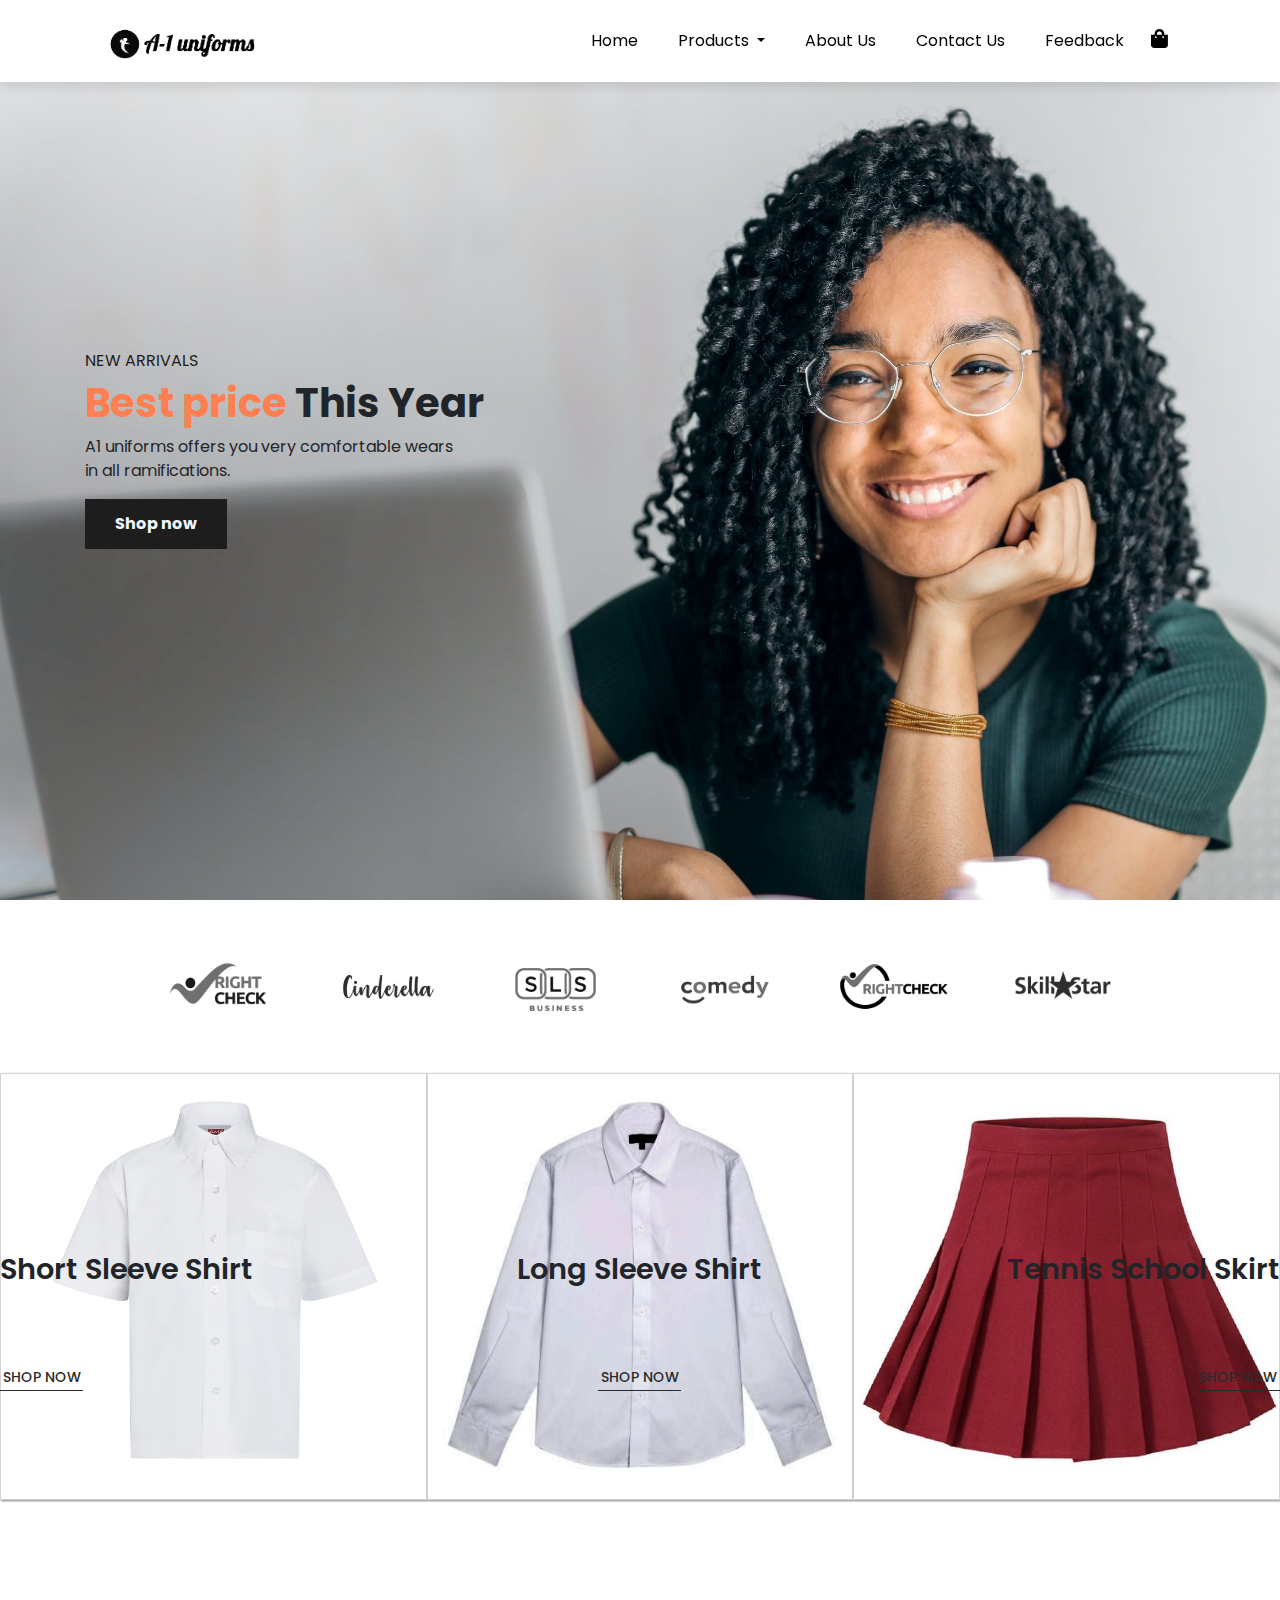
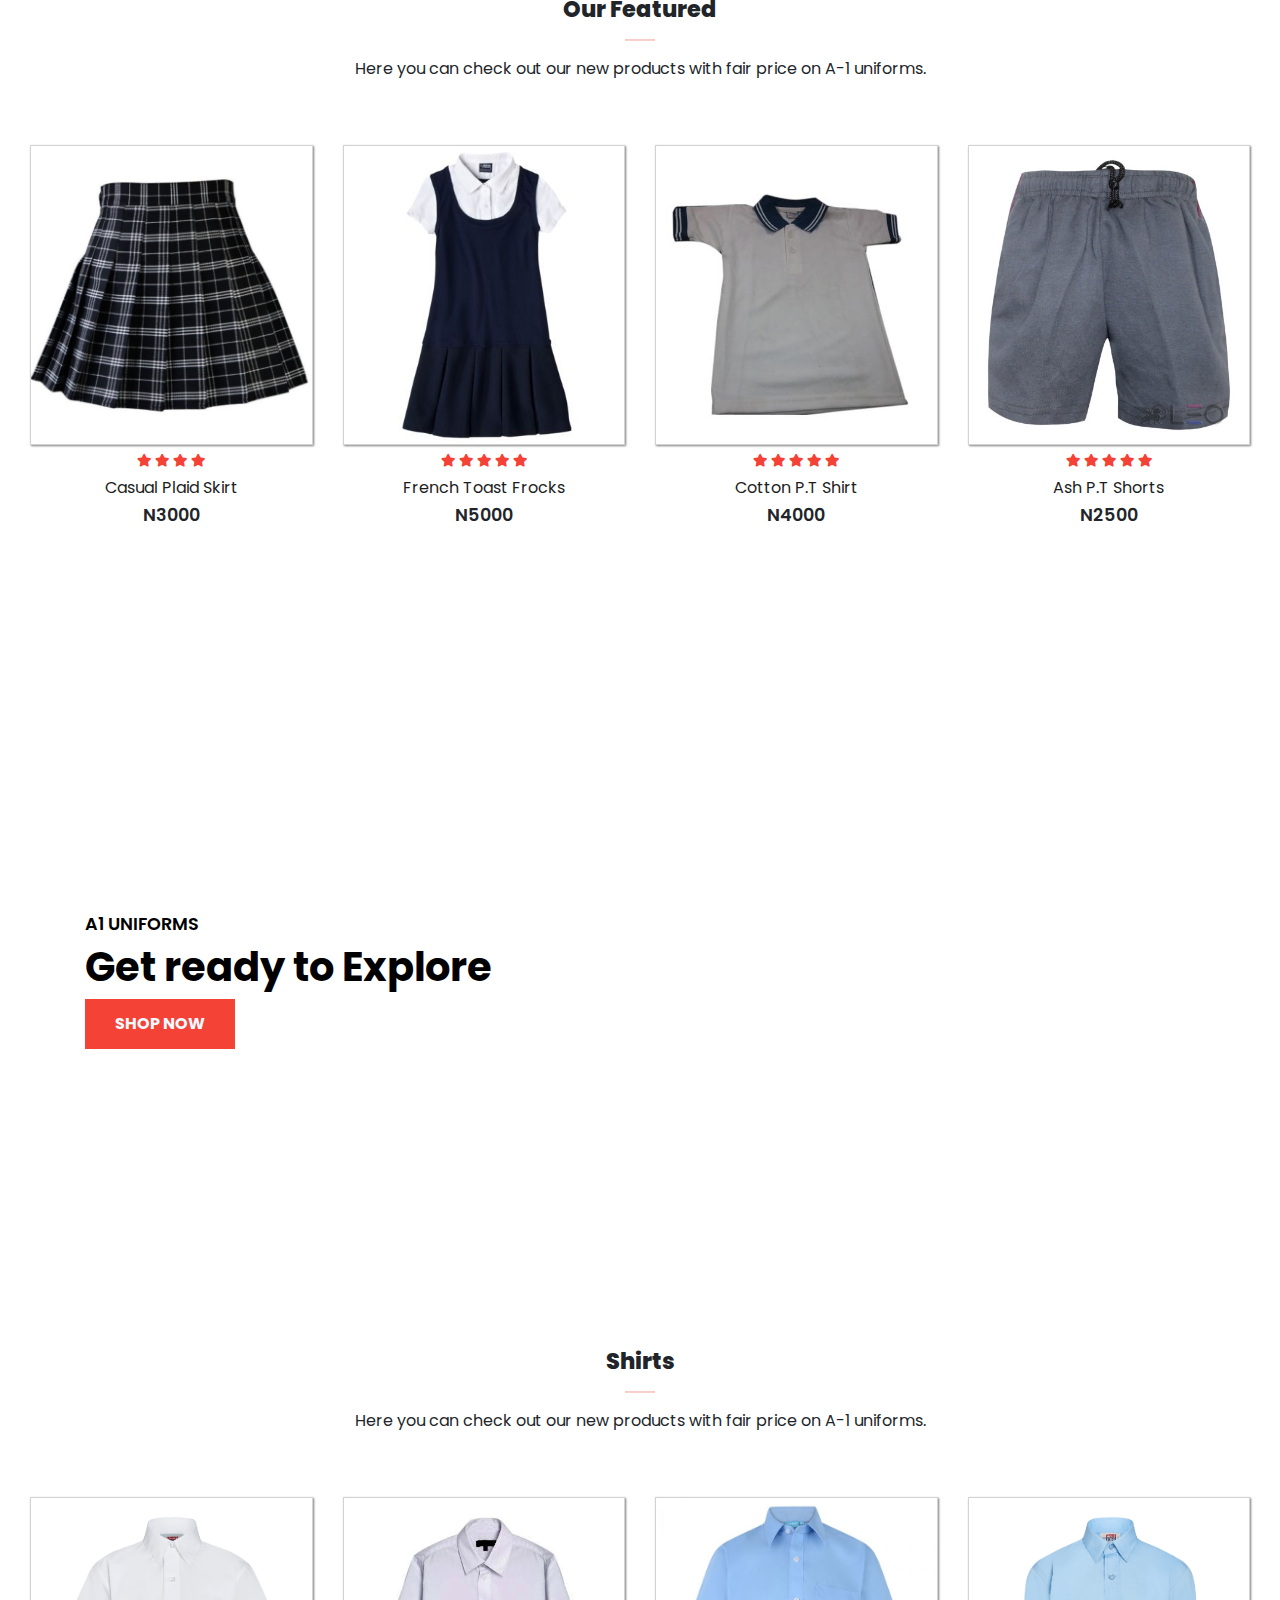
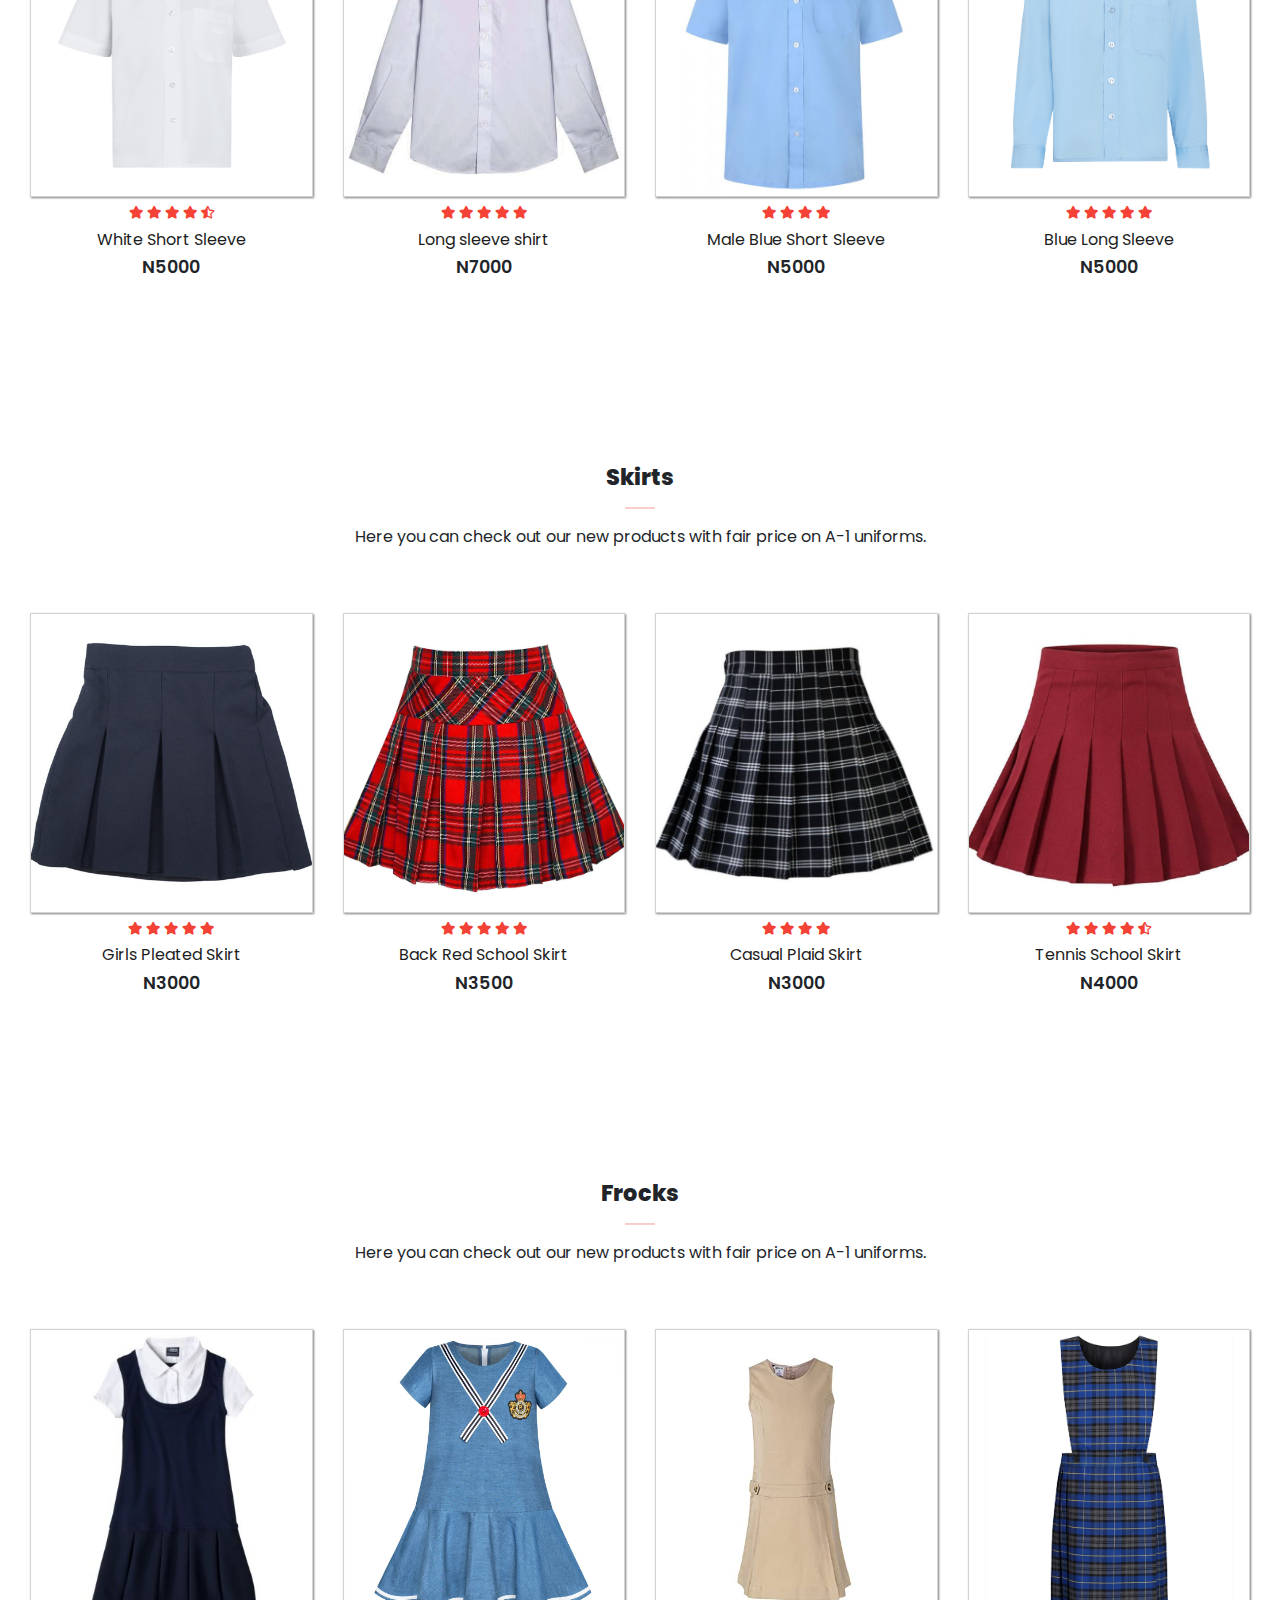
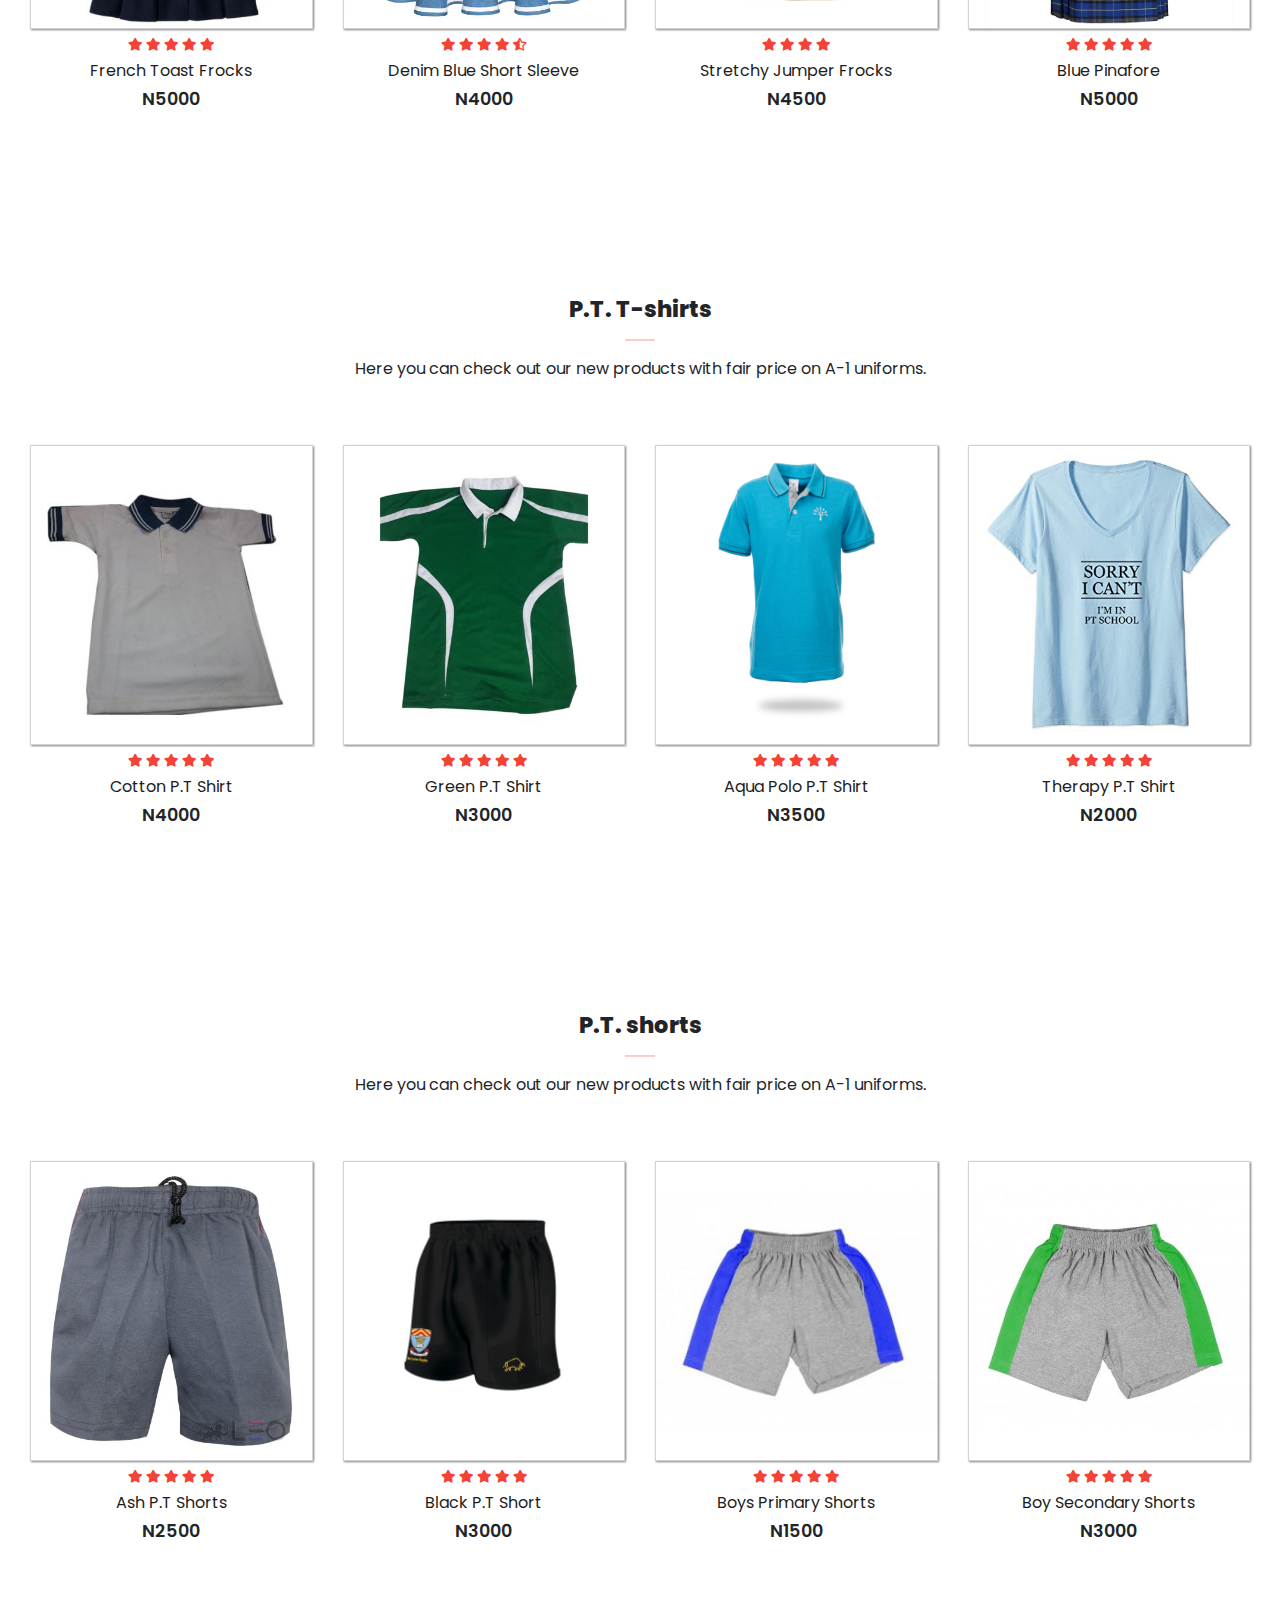
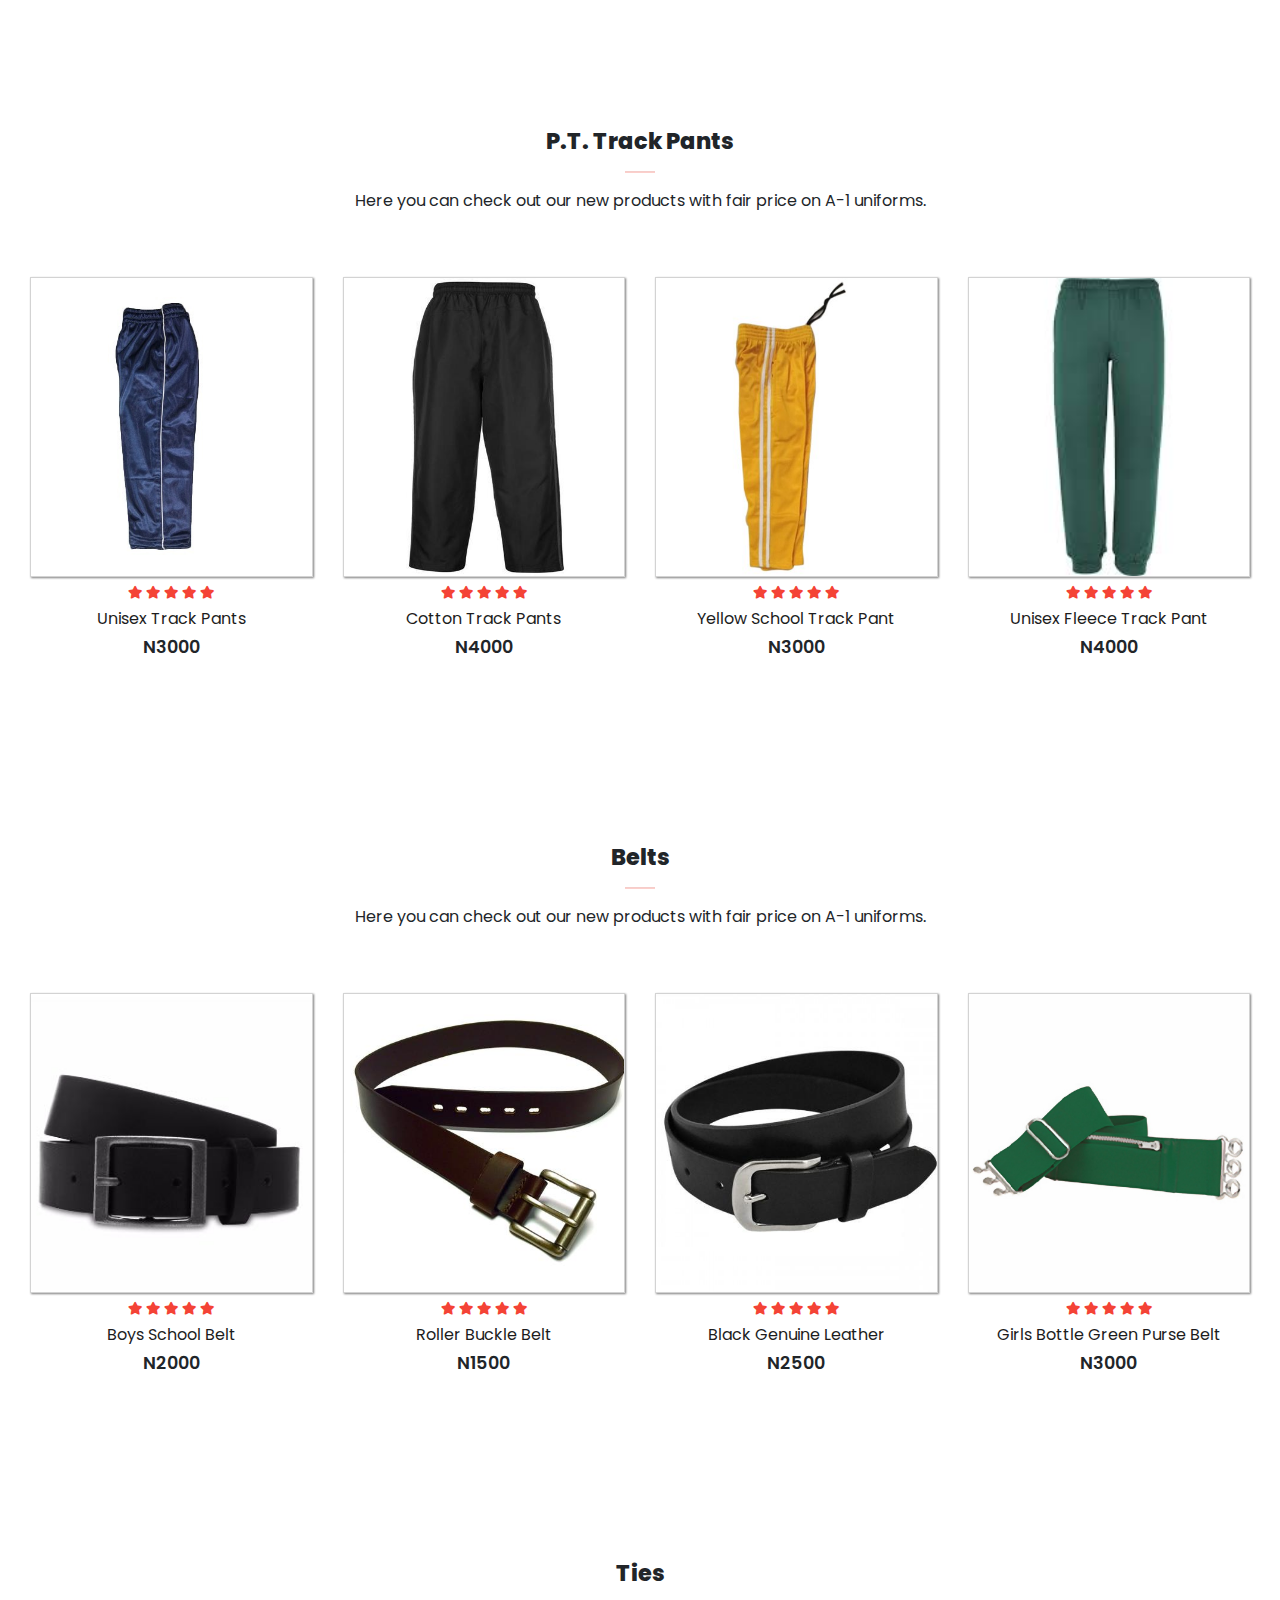
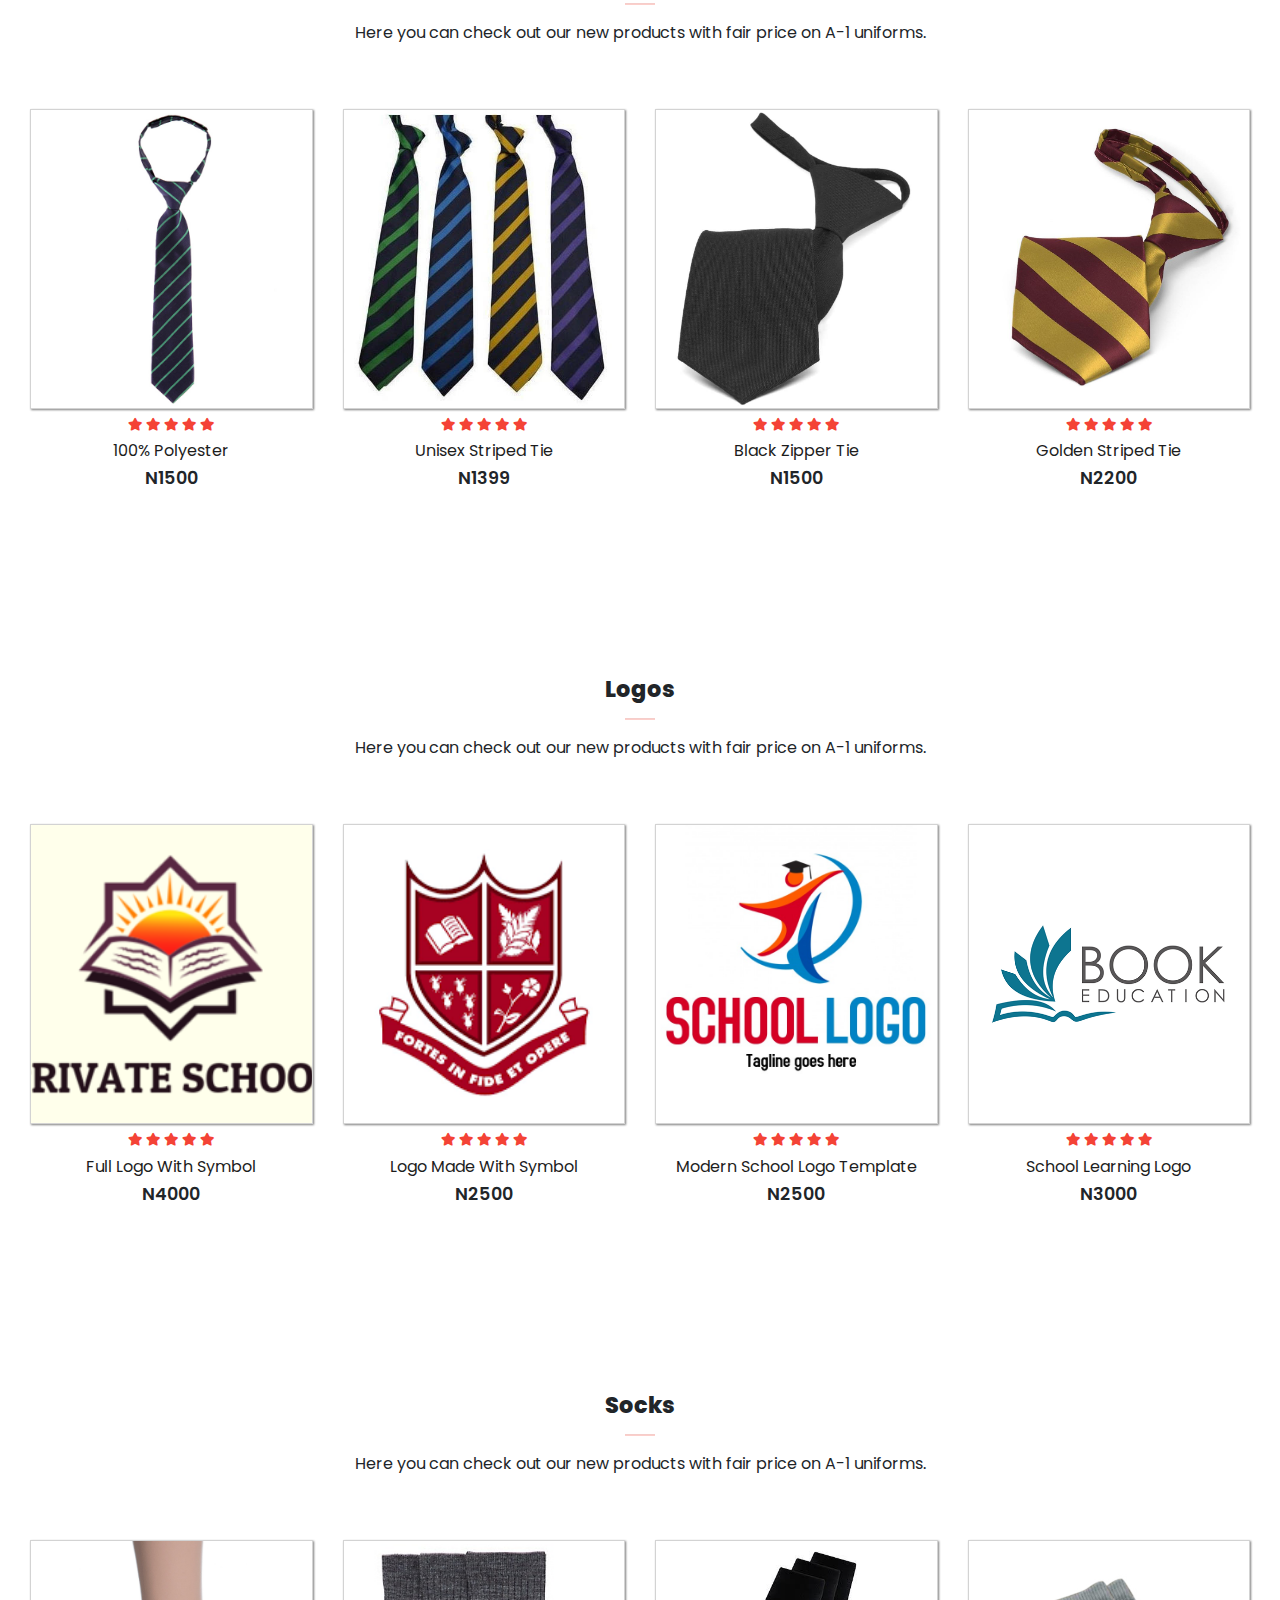
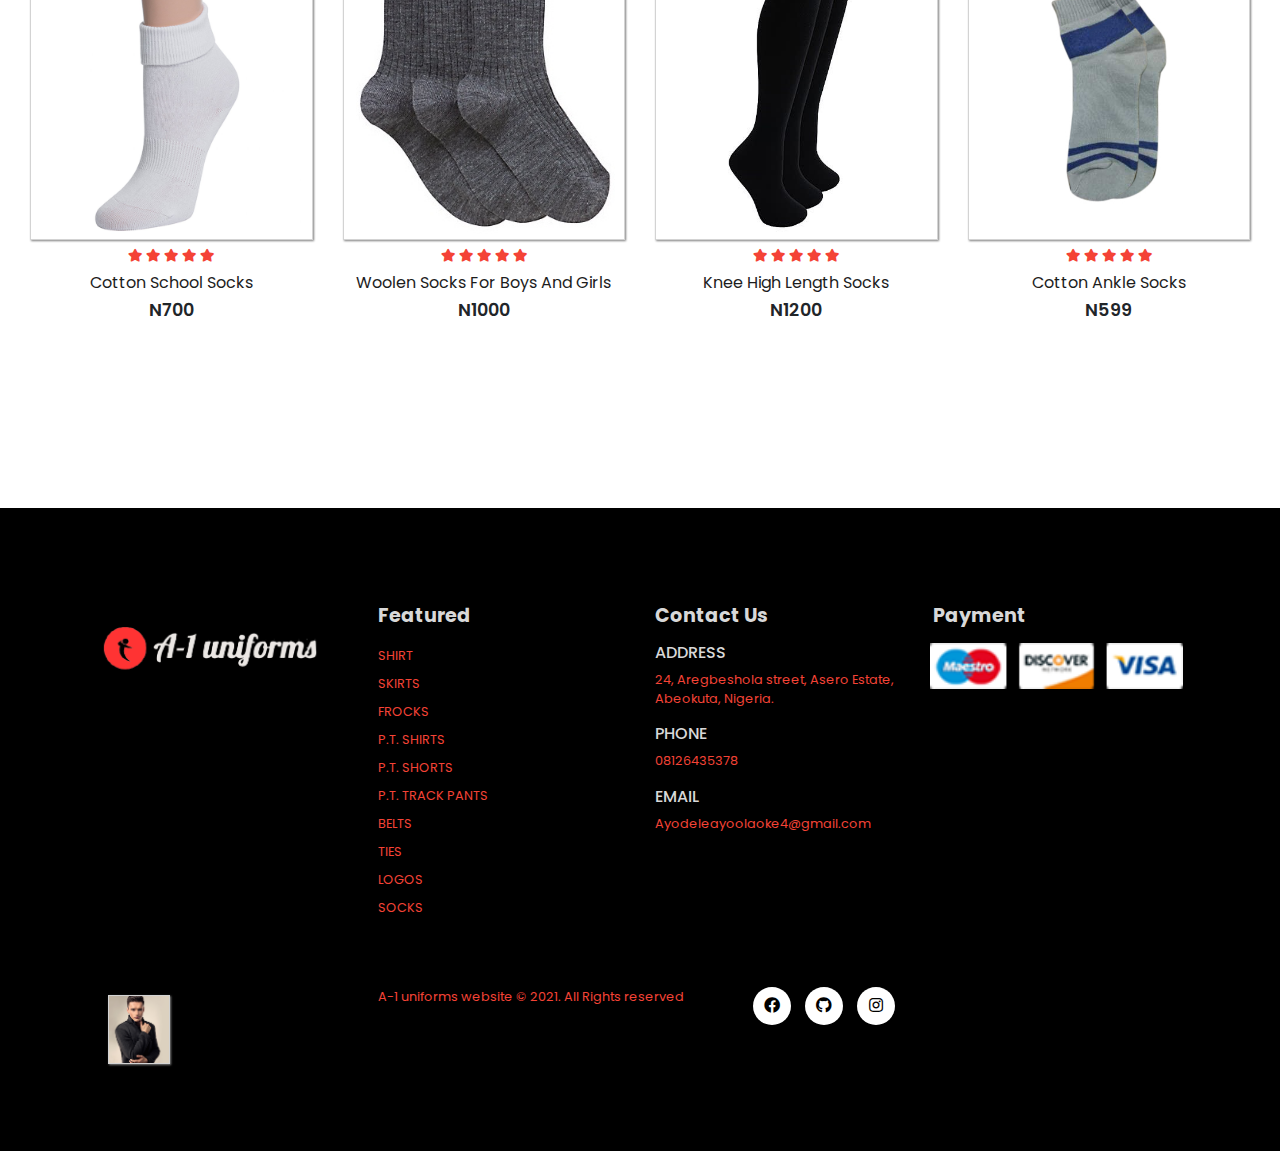
==== commit 2a018d1d: "'edited'" ====
--- a/index.html
+++ b/index.html
@@ -820,7 +820,7 @@
       <footer class="mt-5 py-5">
         <div class="row container mx-auto pt-5">
           <div class="footer-one col-lg-3 col-md-6 col-12 mb03">
-            <img src="assets/img/uniformlogo2.png" onclick="window.location.href = 'index.html'" class="img-fluid" alt="" style="border: none;  box-shadow: none; height: 104.8px; width: 300px; ">
+            <img src="assets/img/uniformlogo2.png" onclick="window.location.href = 'index.html'" class="img-fluid" alt="" style="border: none;  box-shadow: none; height: 80.8px; width: 300px; ">
             
           </div>
           <div class="footer-one col-lg-3 col-md-6 col-12">
